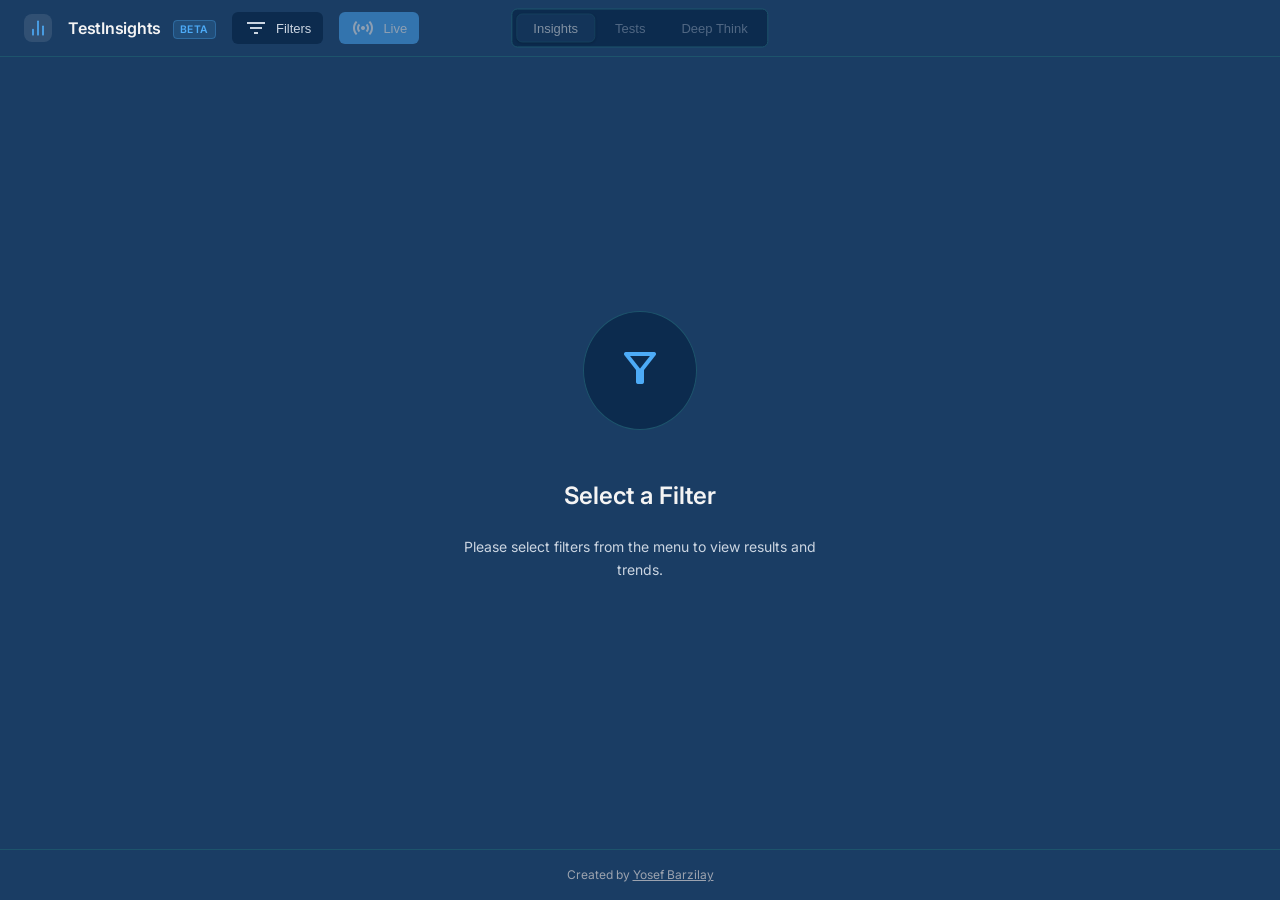
==== index.html @ d6a89c0b "ux improv" ====
<!DOCTYPE html>
<html lang="en">

<head>
    <meta charset="UTF-8">
    <meta name="viewport" content="width=device-width, initial-scale=1.0">
    <title>TestsInsight</title>
    <link href="https://fonts.googleapis.com/css2?family=Material+Symbols+Outlined:wght,FILL@100..700,0..1&display=swap"
        rel="stylesheet" />
    <link rel="preconnect" href="https://fonts.googleapis.com">
    <link rel="preconnect" href="https://fonts.gstatic.com" crossorigin>
    <link
        href="https://fonts.googleapis.com/css2?family=Inter:wght@400;500;600&family=JetBrains+Mono:wght@400;500&display=swap"
        rel="stylesheet">
    <link href="src/client/css/styles.css" rel="stylesheet" />
</head>

<body>
    <!-- Created by Yosef Barzilay -->
    <header class="app-header">
        <div class="header-left">
            <div class="logo-box">
                <svg xmlns="http://www.w3.org/2000/svg" width="20" height="20" viewBox="0 0 24 24" fill="none"
                    stroke="currentColor" stroke-width="2" stroke-linecap="round" stroke-linejoin="round">
                    <line x1="18" y1="20" x2="18" y2="10"></line>
                    <line x1="12" y1="20" x2="12" y2="4"></line>
                    <line x1="6" y1="20" x2="6" y2="14"></line>
                </svg>
            </div>
            <h2 class="header-title">TestInsights <span class="beta-badge">BETA</span></h2>
            <div class="custom-dropdown" style="position: relative;">
                <button id="mainFilterBtn" class="btn btn-secondary" onclick="toggleMainFilterMenu(event)">
                    <span class="material-symbols-outlined">filter_list</span>
                    Filters
                </button>
                <div id="mainFilterMenu" class="dropdown-menu"
                    style="display: none; position: absolute; top: 100%; left: 0; right: auto; padding: 1rem; min-width: 280px; flex-direction: column; gap: 1rem; z-index: 101;">
                    <div style="border-bottom: 1px solid var(--border-color); padding-bottom: 1rem;">
                        <label class="form-label" style="margin-bottom: 0.5rem;">Saved Filters</label>
                        <div class="dropdown-item" style="display: flex; justify-content: space-between; align-items: center; padding: 0.25rem 0.5rem; border-radius: 4px;">
                            <span>My Daily Check</span>
                            <button class="btn-icon" style="padding: 0; width: 24px; height: 24px; background: transparent;" onclick="toggleSavedFilterSettings(event)">
                                <span class="material-symbols-outlined" style="font-size: 18px;">more_vert</span>
                            </button>
                        </div>
                        <div class="dropdown-item" style="display: flex; justify-content: space-between; align-items: center; padding: 0.25rem 0.5rem; border-radius: 4px;">
                            <span>Critical Failures</span>
                            <button class="btn-icon" style="padding: 0; width: 24px; height: 24px; background: transparent;" onclick="toggleSavedFilterSettings(event)">
                                <span class="material-symbols-outlined" style="font-size: 18px;">more_vert</span>
                            </button>
                        </div>
                        <div class="dropdown-item" style="display: flex; justify-content: space-between; align-items: center; padding: 0.25rem 0.5rem; border-radius: 4px;">
                            <span>Performance Watch</span>
                            <button class="btn-icon" style="padding: 0; width: 24px; height: 24px; background: transparent;" onclick="toggleSavedFilterSettings(event)">
                                <span class="material-symbols-outlined" style="font-size: 18px;">more_vert</span>
                            </button>
                        </div>
                        <button class="btn btn-primary" disabled style="width: 100%; justify-content: center; opacity: 0.5; cursor: not-allowed; margin-top: 0.5rem; height: 28px;">
                            <span class="material-symbols-outlined" style="font-size: 16px;">save</span>
                            Save Current
                        </button>
                    </div>
                    <div>
                        <div style="position: relative;">
                            <input type="text" id="globalRunId" class="form-input" list="globalRunIdOptions" onchange="applyGlobalRunFilters()" placeholder="Run ID" style="padding-right: 30px;">
                            <datalist id="globalRunIdOptions"></datalist>
                            <span id="clearRunIdBtn" class="material-symbols-outlined hidden" onclick="clearFilter('globalRunId')" style="position: absolute; right: 8px; top: 50%; transform: translateY(-50%); font-size: 16px; cursor: pointer; color: var(--text-muted);">close</span>
                        </div>
                    </div>
                    <div>
                        <div style="position: relative;">
                            <select id="globalRunType" class="form-input" onchange="applyGlobalRunFilters()" style="padding-right: 30px;"></select>
                            <span id="clearRunTypeBtn" class="material-symbols-outlined hidden" onclick="clearFilter('globalRunType')" style="position: absolute; right: 25px; top: 50%; transform: translateY(-50%); font-size: 16px; cursor: pointer; color: var(--text-muted);">close</span>
                        </div>
                    </div>
                    <div>
                        <div style="position: relative;">
                            <select id="globalVersion" class="form-input" onchange="applyGlobalRunFilters()" style="padding-right: 30px;"></select>
                            <span id="clearVersionBtn" class="material-symbols-outlined hidden" onclick="clearFilter('globalVersion')" style="position: absolute; right: 25px; top: 50%; transform: translateY(-50%); font-size: 16px; cursor: pointer; color: var(--text-muted);">close</span>
                        </div>
                    </div>
                    <div>
                        <div class="custom-dropdown" style="position: relative; width: 100%;">
                            <div style="position: relative;">
                                <button id="dateFilterBtn" class="form-input date-filter-btn" onclick="toggleDateDropdown(event)" style="width: 100%; padding-right: 30px;">
                                    <span id="dateFilterText" style="white-space: nowrap; overflow: hidden; text-overflow: ellipsis;">Date Range</span>
                                    <span class="material-symbols-outlined" style="font-size: 1.2rem; color: var(--text-muted);">calendar_month</span>
                                </button>
                                <span id="clearDateBtn" class="material-symbols-outlined hidden" onclick="clearDateRange(event)" style="position: absolute; right: 30px; top: 50%; transform: translateY(-50%); font-size: 16px; cursor: pointer; color: var(--text-muted); z-index: 10;">close</span>
                            </div>
                            <div id="dateFilterMenu" class="dropdown-menu"
                                style="display: none; position: absolute; top: 100%; left: 0; width: 100%; padding: 1rem; margin-top: 0.5rem; z-index: 102;">
                                <div style="margin-bottom: 1rem;">
                                    <label
                                        style="display: block; font-size: 0.75rem; font-weight: 600; color: var(--text-muted); margin-bottom: 0.5rem;">QUICK
                                        FILTER</label>
                                    <div style="display: flex; align-items: center; gap: 0.5rem;">
                                        <span style="font-size: 0.875rem;">Last</span>
                                        <input type="number" id="filterLastDays" class="form-input"
                                            style="width: 80px; padding: 0.25rem 0.5rem;" min="1" placeholder="#"
                                            oninput="handleLastDaysInput()">
                                        <span style="font-size: 0.875rem;">Days</span>
                                    </div>
                                </div>
                                <div style="border-top: 1px solid var(--border-color); margin: 0.5rem 0; padding-top: 0.5rem;">
                                    <div
                                        style="display: flex; justify-content: space-between; align-items: center; margin-bottom: 0.5rem;">
                                        <label style="font-size: 0.75rem; font-weight: 600; color: var(--text-muted);">SPECIFIC
                                            DATES</label>
                                        <button class="btn-icon" style="padding: 2px; height: 20px; width: 20px;"
                                            onclick="clearDateSelection()" title="Clear Selection">
                                            <label style="font-size: 0.75rem; font-weight: 600; color: var(--text-muted);">DATE
                                                RANGE</label>
                                            <button class="btn-icon" style="padding: 2px; height: 20px; width: 20px;"
                                                onclick="clearDateRange()" title="Clear Range">
                                                <span class="material-symbols-outlined" style="font-size: 14px;">close</span>
                                            </button>
                                    </div>
                                    <div id="calendarWidget" class="calendar-widget"></div>
                                    <div style="display: flex; flex-direction: column; gap: 0.5rem;">
                                        <div style="display: flex; align-items: center; gap: 0.5rem;">
                                            <span style="font-size: 0.875rem; width: 40px;">From:</span>
                                            <input type="date" id="filterDateFrom" class="form-input"
                                                onchange="handleDateRangeChange()">
                                        </div>
                                        <div style="display: flex; align-items: center; gap: 0.5rem;">
                                            <span style="font-size: 0.875rem; width: 40px;">To:</span>
                                            <input type="date" id="filterDateTo" class="form-input"
                                                onchange="handleDateRangeChange()">
                                        </div>
                                    </div>
                                </div>
                                <div style="border-top: 1px solid var(--border-color); margin: 0.5rem 0; padding-top: 0.5rem;">
                                    <label
                                        style="font-size: 0.75rem; font-weight: 600; color: var(--text-muted); margin-bottom: 0.5rem; display: block;">AVAILABLE
                                        DATES</label>
                                    <div id="availableDatesList" style="max-height: 150px; overflow-y: auto;"></div>
                                </div>
                            </div>
                        </div>
                    </div>
                </div>
            </div>
            <button class="btn btn-primary" disabled style="opacity: 0.5; cursor: not-allowed;">
                <span class="material-symbols-outlined">sensors</span>
                Live
            </button>
        </div>
        <div class="header-center">
            <nav class="nav-tabs-container">
                <button id="tab-insights" class="tab-btn active disabled"
                    onclick="switchTab('insights')">Insights</button>
                <button id="tab-tests" class="tab-btn disabled" onclick="switchTab('tests')">Tests</button>
                <button id="tab-deepThink" class="tab-btn disabled" onclick="switchTab('deepThink')">Deep
                    Think</button>
            </nav>
        </div>
        <div class="header-right">
        </div>
    </header>

    <div class="main-content">

        <div id="dashboard" class="dashboard hidden">
            <div class="content-section">
                <div id="emptyState" style="display: flex; flex-direction: column; align-items: center; justify-content: center; padding: 4rem; text-align: center; flex: 1;">
                    <div style="background: var(--bg-body); padding: 2rem; border-radius: 50%; margin-bottom: 1.5rem; border: 1px solid var(--border-color);">
                        <span class="material-symbols-outlined" style="font-size: 48px; color: var(--primary);">filter_alt</span>
                    </div>
                    <h3 style="font-size: 1.5rem; font-weight: 600; color: var(--text-main); margin-bottom: 0.5rem;">Select a Filter</h3>
                    <p style="color: var(--text-secondary); max-width: 400px; line-height: 1.6;">
                        Please select filters from the menu to view results and trends.
                    </p>
                </div>
                <div id="tabContentContainer" class="hidden">
                    <div class="toolbar">
                        <div id="commonFilterDisplay" style="font-size: 12px; color: var(--text-main);"></div>
                        <div class="actions-container">
                            <button id="btnInsightsSettings" class="btn-icon hidden" onclick="openSettingsModal()" title="Configuration">
                                <span class="material-symbols-outlined">settings</span>
                            </button>
                            <button id="btnClearFilters" class="btn-icon hidden" onclick="clearAllFilters()" title="Clear Filters">
                                <span class="material-symbols-outlined">filter_alt_off</span>
                            </button>
                            <button id="btnAdvancedFilter" class="btn-icon hidden" onclick="openAdvancedFilter()" title="Filter">
                                <span class="material-symbols-outlined">filter_alt</span>
                            </button>
                            <div id="testsSeparator" class="separator hidden"></div>
                            <button id="btnExportCsv" class="btn-icon hidden" title="Export CSV">
                                <span class="material-symbols-outlined">download</span>
                            </button>
                        </div>
                    </div>
                        <div id="content-insights">
                            <div class="insights-content-wrapper">
                                <div id="insightsContent" class="insights-grid"></div>
                            </div>
                        </div>
                        <div id="details" class="table-container hidden">
                            <div class="table-scroll-wrapper">
                                <table>
                                    <thead>
                                        <tr>
                                            <th>Test Name</th>
                                        </tr>
                                    </thead>
                                    <tbody id="testTableBody"></tbody>
                                </table>
                            </div>
                            <div class="pagination-container">
                                <div class="pagination-info">
                                    Showing <span id="pageStart">0</span> to <span id="pageEnd">0</span> of <span
                                        id="totalItems">0</span> results
                                </div>
                                <div class="pagination-controls">
                                    <button id="btnPrev" class="btn-page" disabled>Previous</button>
                                    <button id="btnNext" class="btn-page" disabled>Next</button>
                                </div>
                            </div>
                        </div>
                        <div id="content-deepThink" class="hidden">
                            <div class="deep-think-scroll">
                                <div id="deepThinkIntro" style="margin-bottom: 1.5rem;">
                                    <span class="material-symbols-outlined"
                                        style="font-size: 48px; color: var(--status-skip);">psychology</span>
                                    <h3 style="margin: 0.5rem 0; color: #111827;">Deep Analysis & Recommendations</h3>
                                    <p style="color: #6b7280; max-width: 600px; margin: 0 auto;">
                                        Analyze patterns in your test execution history to identify root causes of
                                        instability and get actionable recommendations.
                                    </p>
                                </div>
                                <div id="deepThinkResults"
                                    style="text-align: left; display: none; margin-bottom: 2rem; color: var(--text-main);">
                                </div>

                                <div style="display: flex; justify-content: center; gap: 1rem;">
                                    <button id="btnGenerateAnalysis" class="btn btn-primary"
                                        onclick="generateDeepAnalysis()" style="width: fit-content;">
                                        <span class="material-symbols-outlined">auto_awesome</span>
                                        Generate Analysis
                                    </button>
                                    <button id="btnExportDeepThink" class="btn btn-secondary hidden"
                                        onclick="exportDeepThinkToCsv()">
                                        <span class="material-symbols-outlined">download</span>
                                        Export Recommendations
                                    </button>
                                </div>
                            </div>
                        </div>
                    </div>
            </div>
            <!-- Trend Modal -->
            <div id="trendModal" class="modal-overlay hidden">
                <div class="modal-content"
                    style="max-width: 1200px; height: 80vh; display: flex; flex-direction: column;">
                    <div class="modal-header">
                        <h2>Execution Trends</h2>
                        <button class="close-btn" onclick="closeTrendModal()">&times;</button>
                    </div>
                    <div id="trendChartLarge"
                        style="flex: 1; width: 100%; display: flex; align-items: flex-end; padding: 20px 0; gap: 2px;">
                    </div>
                </div>
            </div>

            <!-- Detailed View Modal -->
            <div id="detailModal" class="modal-overlay hidden">
                <div class="modal-content">
                    <div class="modal-header">
                        <h2 id="modalTitle">Test Details</h2>
                        <button class="close-btn" onclick="closeModal()">&times;</button>
                    </div>

                    <!-- Visualization -->
                    <div style="margin-bottom: 2rem;">
                        <h4>Status Trend (Pass vs Fail)</h4>
                        <div id="chartContainer"
                            style="width: 100%; height: 150px; border: 1px solid var(--border-color); border-radius: 0.5rem; background: var(--bg-body); position: relative;">
                            <!-- SVG Chart will be injected here -->
                        </div>
                    </div>

                    <!-- Detailed Table -->
                    <h3>Execution Log</h3>
                    <table>
                        <thead>
                            <tr>
                                <th>Run ID</th>
                                <th>Date</th>
                                <th>Time (Start - End)</th>
                                <th>Duration</th>
                                <th>Status</th>
                            </tr>
                        </thead>
                        <tbody id="modalTableBody"></tbody>
                    </table>
                </div>
            </div>

            <!-- Insights Configuration Modal -->
            <div id="settingsModal" class="modal-overlay hidden">
                <div class="modal-content" style="max-width: 600px;">
                    <div class="modal-header">
                        <h2>Insights Configuration</h2>
                        <button class="close-btn" onclick="closeSettingsModal()">&times;</button>
                    </div>
                    <div class="filter-form">
                        <div style="margin-bottom: 1.5rem;">
                            <h3
                                style="font-size: 1rem; font-weight: 600; margin-bottom: 0.5rem; color: var(--text-main);">
                                Thresholds & Rules</h3>
                            <p style="font-size: 0.85rem; color: var(--text-muted); margin-bottom: 1rem;">
                                Define the criteria used to categorize test results in the Insights dashboard.
                            </p>

                            <div class="form-group">
                                <label class="form-label">Continuous Failing Criteria</label>
                                <div style="display: flex; align-items: center; gap: 0.5rem;">
                                    <span style="font-size: 0.9rem;">Tests failing for at least</span>
                                    <input type="number" id="settingContinuousFailVal" class="form-input"
                                        style="width: 70px;" value="7" min="1">
                                    <select id="settingContinuousFailUnit" class="form-input" style="width: auto;">
                                        <option value="weeks">Weeks</option>
                                        <option value="days">Days</option>
                                        <option value="runs">Runs</option>
                                    </select>
                                </div>
                                <p style="font-size: 0.75rem; color: var(--text-muted); margin-top: 0.25rem;">
                                    Tests that fail consecutively for this duration are marked as "Continuous Failing".
                                </p>
                            </div>
                            <div class="form-group" style="margin-top: 1rem;">
                                <label class="form-label">First Time Failure Criteria</label>
                                <div style="display: flex; align-items: center; gap: 0.5rem;">
                                    <span style="font-size: 0.9rem;">Failures started within last</span>
                                    <input type="number" id="settingNewFailureVal" class="form-input"
                                        style="width: 70px;" value="7" min="1">
                                    <span style="font-size: 0.9rem;">Days</span>
                                </div>
                                <p style="font-size: 0.75rem; color: var(--text-muted); margin-top: 0.25rem;">
                                    Window to consider a failure as "new" (First Time Failure).
                                </p>
                            </div>
                            <div class="form-group" style="margin-top: 1rem;">
                                <label class="form-label">Flaky Test Criteria</label>
                                <div style="display: flex; align-items: center; gap: 0.5rem;">
                                    <span style="font-size: 0.9rem;">Minimum status changes (flips)</span>
                                    <input type="number" id="settingFlakyThreshold" class="form-input"
                                        style="width: 70px;" value="1" min="1">
                                </div>
                            </div>
                        </div>
                    </div>
                    <div style="display: flex; justify-content: flex-end; gap: 1rem; margin-top: 1.5rem;">
                    <button class="btn btn-secondary" onclick="restoreDefaults()">Restore Defaults</button>
                        <button class="btn btn-secondary" onclick="closeSettingsModal()">Cancel</button>
                        <button class="btn btn-primary" onclick="saveInsightsSettings()">Save Configuration</button>
                    </div>
                </div>
            </div>

            <!-- Filter Dropdown -->
            <div id="filterDropdown" class="dropdown-menu"></div>

            <!-- Advanced Filter Modal -->
            <div id="advancedFilterModal" class="modal-overlay hidden">
                <div class="modal-content" style="max-width: 500px;">
                    <div class="modal-header">
                        <h2>Advanced Filters</h2>
                        <button class="close-btn" onclick="closeAdvancedFilter()">&times;</button>
                    </div>
                    <div class="filter-form">
                        <div class="form-group">
                            <label class="form-label">Test Name</label>
                            <input type="text" id="filterTestName" class="form-input" placeholder="Contains..."
                                list="testNameOptions">
                            <datalist id="testNameOptions"></datalist>
                        </div>
                        <div class="form-group">
                            <label class="form-label">Group</label>
                            <input type="text" id="filterTestGroup" class="form-input" placeholder="Contains..."
                                list="testGroupOptions">
                            <datalist id="testGroupOptions"></datalist>
                        </div>
                        <div class="form-group">
                            <label class="form-label">Run ID</label>
                            <input type="text" id="filterRunId" class="form-input" placeholder="Contains..."
                                list="runIdOptions">
                            <datalist id="runIdOptions"></datalist>
                        </div>
                        <div class="form-group">
                            <label class="form-label">Status</label>
                            <select id="filterStatus" class="form-input">
                                <option value="">All</option>
                            </select>
                        </div>
                        <div class="form-group">
                            <label class="form-label">Start Time Range</label>
                            <div class="form-row">
                                <input type="time" id="filterStartTimeMin" class="form-input">
                                <span style="align-self: center;">-</span>
                                <input type="time" id="filterStartTimeMax" class="form-input">
                            </div>
                        </div>
                        <div class="form-group">
                            <label class="form-label">Duration (seconds)</label>
                            <div class="form-row">
                                <input type="number" id="filterDurationMin" class="form-input" placeholder="Min"
                                    min="0">
                                <span style="align-self: center;">-</span>
                                <input type="number" id="filterDurationMax" class="form-input" placeholder="Max"
                                    min="0">
                            </div>
                        </div>
                    </div>
                    <div style="display: flex; justify-content: flex-end; gap: 1rem; margin-top: 1.5rem;">
                        <button class="btn btn-secondary" onclick="clearAdvancedFilters()">Clear All</button>
                        <button class="btn btn-primary" onclick="applyAdvancedFilters()">Apply Filters</button>
                    </div>
                </div>
            </div>
        </div>
    </div>

    <footer
        style="text-align: center; padding: 1rem; font-size: 0.75rem; color: #9ca3af; flex-shrink: 0; background-color: var(--bg-surface); position: relative; z-index: 10; border-top: 1px solid var(--border-color);">
        Created by <a href="mailto:yosefb11@gmail.com" style="color: inherit; text-decoration: underline;">Yosef
            Barzilay</a>
    </footer>

        <script>
            // Insights Configuration Logic
            function openSettingsModal() {
                const modal = document.getElementById('settingsModal');
                // Load settings from localStorage or use defaults
                const settings = JSON.parse(localStorage.getItem('insightsSettings')) || {
                    continuousFailVal: 7,
                    continuousFailUnit: 'weeks',
                    newFailureVal: 7,
                    flakyThreshold: 1
                };

                document.getElementById('settingContinuousFailVal').value = settings.continuousFailVal;
                document.getElementById('settingContinuousFailUnit').value = settings.continuousFailUnit;
                document.getElementById('settingNewFailureVal').value = settings.newFailureVal || 7;
                document.getElementById('settingFlakyThreshold').value = settings.flakyThreshold || 1;

                modal.classList.remove('hidden');
            }

            function restoreDefaults() {
                const defaults = {
                    continuousFailVal: 7,
                    continuousFailUnit: 'weeks',
                    newFailureVal: 7,
                    flakyThreshold: 1
                };
                document.getElementById('settingContinuousFailVal').value = defaults.continuousFailVal;
                document.getElementById('settingContinuousFailUnit').value = defaults.continuousFailUnit;
                document.getElementById('settingNewFailureVal').value = defaults.newFailureVal;
                document.getElementById('settingFlakyThreshold').value = defaults.flakyThreshold;
            }

            function closeSettingsModal() {
                document.getElementById('settingsModal').classList.add('hidden');
            }

            function saveInsightsSettings() {
                const settings = {
                    continuousFailVal: document.getElementById('settingContinuousFailVal').value,
                    continuousFailUnit: document.getElementById('settingContinuousFailUnit').value,
                    newFailureVal: document.getElementById('settingNewFailureVal').value,
                    flakyThreshold: document.getElementById('settingFlakyThreshold').value
                };
                localStorage.setItem('insightsSettings', JSON.stringify(settings));
                closeSettingsModal();
                // Reloading the page to ensure the application picks up the new settings
                window.location.reload();
            }

            // Apply settings to UI text on load
            document.addEventListener('DOMContentLoaded', () => {
                const settings = JSON.parse(localStorage.getItem('insightsSettings')) || { newFailureVal: 7 };
                const displayNewFailureDays = document.getElementById('displayNewFailureDays');
                if (displayNewFailureDays) {
                    displayNewFailureDays.textContent = settings.newFailureVal || 7;
                }
            });
        </script>
        <script src="src/client/js/ui/MetricCard.js"></script>
        <script src="src/client/js/ui/SplitMetricCard.js"></script>
        <script src="src/client/js/ui/PropertyListCard.js"></script>
        <script src="src/client/js/ui/DistributionCard.js"></script>
        <script src="src/client/js/ui/ChartCard.js"></script>
        <script src="src/client/js/ui/TableWidgetCard.js"></script>
        <script src="src/client/js/app.js"></script>
</body>

</html>
---- src/client/css/styles.css ----
:root {
    /* Fonts */
    --font-sans: 'Inter', -apple-system, BlinkMacSystemFont, "Segoe UI", Roboto, "Helvetica Neue", Arial, sans-serif;
    --font-mono: 'JetBrains Mono', 'Fira Code', monospace;

    /* Palette */
    --primary: #4dabf7;
    --primary-hover: #339af0;
    --bg-body: #0C2B4E;
    --bg-surface: #1A3D64;
    --text-main: #F4F4F4;
    --text-secondary: #cbd5e1;
    --text-muted: #94a3b8;
    --border-color: #1D546C;

    /* Status Colors */
    --status-pass: #12ae00;
    --status-fail: #d20303;
    --status-skip: #c4c4c4;
    --status-warning: #cbb100;
    --status-info: #94a3b8;

    --radius: 0.375rem;
    --shadow-sm: 0 1px 2px 0 rgba(0, 0, 0, 0.3);
}

body {
    font-family: var(--font-sans);
    background-color: var(--bg-surface);
    color: var(--text-secondary);
    font-size: 14px;
    line-height: 1.5;
    margin: 0;
    padding: 0;
    height: 100vh;
    display: flex;
    flex-direction: column;
    overflow: hidden;
}

* {
    box-sizing: border-box;
}

.material-symbols-outlined {
    font-variation-settings: 'FILL' 0, 'wght' 400, 'GRAD' 0, 'opsz' 24;
}

/* Tab Styles */
.tab-btn {
    padding: 0.375rem 1rem;
    background: none;
    border: none;
    border-radius: var(--radius);
    font-size: 13px;
    font-weight: 500;
    color: var(--text-muted);
    cursor: pointer;
    transition: all 0.2s;
}

.tab-btn:hover:not(.disabled) {
    color: var(--text-main);
    background-color: rgba(255, 255, 255, 0.05);
}

.tab-btn.active {
    color: var(--text-main);
    background-color: var(--bg-surface);
    box-shadow: var(--shadow-sm);
    border: 1px solid var(--border-color);
}

.tab-btn.disabled {
    opacity: 0.5;
    cursor: not-allowed;
    pointer-events: none;
}

@keyframes spin {
    100% {
        transform: rotate(360deg);
    }
}

.spin {
    animation: spin 1s linear infinite;
}

.recommendation-card {
    background: var(--bg-surface);
    border: 1px solid var(--border-color);
    border-radius: var(--radius);
    padding: 1.5rem;
    margin-bottom: 1rem;
    box-shadow: var(--shadow-sm);
    transition: all 0.2s ease;
    display: flex;
    flex-direction: column;
}

.recommendation-card:hover {
    transform: translateY(-2px);
    box-shadow: 0 10px 15px -3px rgba(0, 0, 0, 0.1);
}

.recommendation-card.dismissed {
    opacity: 0.5;
    filter: grayscale(100%);
    background-color: #f9fafb;
}

.recommendation-header {
    display: flex;
    align-items: center;
    gap: 1rem;
    margin-bottom: 0.75rem;
}

.recommendation-icon-box {
    width: 3rem;
    height: 3rem;
    border-radius: 0.75rem;
    display: flex;
    align-items: center;
    justify-content: center;
    flex-shrink: 0;
}

.rec-icon-red {
    background-color: #fee2e2;
    color: var(--status-fail);
}

.rec-icon-yellow {
    background-color: #fef9c3;
    color: var(--status-warning);
}

.rec-icon-green {
    background-color: #dcfce7;
    color: var(--status-pass);
}

.recommendation-title {
    font-weight: 700;
    color: var(--text-main);
    font-size: 1.1rem;
}

.recommendation-action {
    margin-top: 1rem;
    padding-top: 1rem;
    border-top: 1px solid #f3f4f6;
    display: flex;
    gap: 0.75rem;
    align-items: flex-start;
}

/* Header Styles */
.app-header {
    display: flex;
    align-items: center;
    justify-content: space-between;
    border-bottom: 1px solid var(--border-color);
    padding: 0.75rem 1.5rem;
    background-color: var(--bg-surface);
    position: sticky;
    top: 0;
    z-index: 50;
    box-shadow: none;
    flex-shrink: 0;
}

.header-center {
    position: absolute;
    left: 50%;
    top: 50%;
    transform: translate(-50%, -50%);
    display: flex;
    align-items: center;
    justify-content: center;
}

.header-right {
    display: flex;
    align-items: center;
    gap: 0.5rem;
}

.header-left {
    display: flex;
    align-items: center;
    gap: 1rem;
}

.logo-box {
    width: 1.75rem;
    height: 1.75rem;
    display: flex;
    align-items: center;
    justify-content: center;
    border-radius: 0.5rem;
    background-color: rgba(255, 255, 255, 0.1);
    color: var(--primary);
}

.header-title {
    font-size: 16px;
    font-weight: 600;
    color: var(--text-main);
    margin: 0;
    letter-spacing: -0.015em;
}

.beta-badge {
    font-size: 0.65rem;
    background-color: rgba(77, 171, 247, 0.15);
    color: var(--primary);
    padding: 2px 6px;
    border-radius: 4px;
    margin-left: 8px;
    vertical-align: middle;
    font-weight: 600;
    letter-spacing: 0.05em;
    border: 1px solid rgba(77, 171, 247, 0.3);
}

.import-btn {
    display: flex;
    align-items: center;
    gap: 0.5rem;
    font-size: 0.8125rem;
    font-weight: 500;
    color: white;
    background-color: var(--primary);
    padding: 0.375rem 0.75rem;
    border-radius: 0.5rem;
    border: none;
    cursor: pointer;
    transition: background-color 0.2s;
    box-shadow: 0 1px 2px 0 rgba(0, 0, 0, 0.05);
}

.import-btn:hover {
    background-color: var(--primary-hover);
}

.main-content {
    padding: 0;
    max-width: 100%;
    margin: 0 auto;
    flex: 1;
    min-height: 0;
    width: 100%;
    display: flex;
    flex-direction: column;
    overflow-y: auto;
}

.dashboard {
    display: flex;
    flex-direction: column;
    flex: 1;
    min-height: 0;
    overflow: visible;
    width: 100%;
}

/* Tab Content Container - CRITICAL FOR SCROLLING */
#tabContentContainer {
    display: flex;
    flex-direction: column;
}

/* All tab content panels - CRITICAL FOR SCROLLING */
#content-insights,
#content-deepThink,
#details {
    display: flex;
    flex-direction: column;
}

/* Specific styling for insights and deep think */
#content-insights {
    padding: 0;
}

.insights-content-wrapper {
    padding: 1rem;
}

#content-deepThink {
    padding: 0;
}

/* Details needs no padding and overflow hidden for table scrolling */
#details {
    padding: 0;
}

.insights-grid {
    display: grid;
    grid-template-columns: 1fr;
    gap: 1rem;
}

.card {
    background: var(--bg-surface);
    padding: 1.25rem;
    border-radius: var(--radius);
    border: 1px solid var(--border-color);
    box-shadow: var(--shadow-sm);
}

.insights-grid .card {
    box-shadow: var(--shadow-sm);
    border: 1px solid var(--border-color);
}

@media (min-width: 768px) {
    .insights-grid {
        grid-template-columns: repeat(2, 1fr);
    }

    .col-span-2 {
        grid-column: span 2;
    }
}

@media (min-width: 1200px) {
    .insights-grid {
        grid-template-columns: repeat(4, 1fr);
    }

    .span-full {
        grid-column: 1 / -1;
    }
}

.card-title {
    font-size: 0.75rem;
    font-weight: 600;
    text-transform: uppercase;
    letter-spacing: 0.05em;
    color: var(--text-muted);
    margin-bottom: 0.75rem;
}

.metric-card {
    padding: 1.25rem;
    display: flex;
    flex-direction: column;
    justify-content: center;
}

.metric-card .card-title {
    margin-bottom: 0.25rem;
}

.metric-card .card-value {
    font-size: 2rem;
    line-height: 1;
    margin-bottom: 0.25rem;
}

.card-value {
    font-size: 1.75rem;
    font-weight: 600;
    color: var(--text-main);
}

.card-subtext {
    font-size: 12px;
    color: var(--text-secondary);
    margin-top: 0.25rem;
}

.hidden {
    display: none !important;
}

/* Table Container - CRITICAL FOR SCROLLING */
.table-container {
    background: var(--bg-surface);
    padding: 0;
    border-radius: 0;
    box-shadow: none;
    border: none;
    margin-top: 0;
    display: flex;
    flex-direction: column;
}

/* Table Scroll Wrapper - WHERE SCROLLING HAPPENS */
.table-scroll-wrapper {
    overflow-x: auto;
}

table {
    width: 100%;
    border-collapse: collapse;
    font-size: 13px;
    line-height: 1.4;
}

th,
td {
    padding: 12px 16px;
    text-align: left;
    border-bottom: 1px solid var(--border-color);
}

th:first-child,
td:first-child {
    padding-left: 24px;
}

th:last-child,
td:last-child {
    padding-right: 24px;
}

th {
    background-color: var(--bg-body);
    font-weight: 500;
    color: var(--text-secondary);
    font-size: 13px;
    position: sticky;
    top: 0;
    z-index: 10;
}

td {
    color: var(--text-main);
}

.status-pill {
    display: inline-block;
    width: 0.75rem;
    height: 0.75rem;
    border-radius: 50%;
    margin-right: 0.25rem;
    vertical-align: middle;
}

.pill-passed {
    background-color: var(--status-pass);
}

.pill-failed {
    background-color: var(--status-fail);
}

.pill-skipped {
    background-color: var(--status-skip);
}

.pill-other {
    background-color: var(--status-info);
}

.rate-value {
    font-size: 1.25rem;
    font-weight: 700;
}

.text-green {
    color: var(--status-pass);
}

.text-yellow {
    color: var(--status-warning);
}

.text-red {
    color: var(--status-fail);
}

/* Toolbar Styles */
.toolbar {
    padding: 0.5rem 1rem;
    border-bottom: 1px solid var(--border-color);
    display: flex;
    flex-direction: column;
    gap: 1rem;
    justify-content: space-between;
    align-items: center;
    flex-shrink: 0;
    min-height: 50px;
}

@media (min-width: 640px) {
    .toolbar {
        flex-direction: row;
    }
}

.actions-container {
    display: flex;
    gap: 0.5rem;
    align-items: center;
    overflow-x: auto;
    width: 100%;
    padding-bottom: 4px;
    min-height: 32px;
}

@media (min-width: 640px) {
    .actions-container {
        width: auto;
        padding-bottom: 0;
    }
}

.btn {
    display: flex;
    align-items: center;
    justify-content: center;
    gap: 0.5rem;
    height: 32px;
    padding: 0 0.75rem;
    border-radius: var(--radius);
    font-size: 13px;
    font-weight: 500;
    border: none;
    cursor: pointer;
    white-space: nowrap;
    transition: background-color 0.2s;
}

.btn-primary {
    background-color: var(--primary);
    color: white;
    box-shadow: none;
}

.btn-primary:hover {
    background-color: var(--primary-hover);
}

.btn-secondary {
    background-color: var(--bg-body);
    color: var(--text-secondary);
}

.btn-secondary:hover {
    background-color: var(--border-color);
}

.btn-secondary.active {
    background-color: var(--border-color);
    color: var(--text-main);
    box-shadow: inset 0 2px 4px 0 rgba(0, 0, 0, 0.05);
}

/* Dropdown & Pagination */
.dropdown-menu {
    position: absolute;
    background: var(--bg-surface);
    border: 1px solid var(--border-color);
    box-shadow: 0 4px 6px -1px rgba(0, 0, 0, 0.1);
    border-radius: var(--radius);
    z-index: 100;
    min-width: 140px;
    display: none;
}

.dropdown-item {
    padding: 0.5rem 1rem;
    cursor: pointer;
    font-size: 13px;
    color: var(--text-main);
    display: block;
}

.dropdown-item:hover {
    background-color: var(--bg-body);
}

.th-interactive {
    cursor: pointer;
}

.th-interactive:hover {
    background-color: var(--bg-body);
}

.filter-icon {
    font-size: 16px;
    vertical-align: middle;
    margin-left: 4px;
    color: #9ca3af;
}

.pagination-container {
    border-top: 1px solid var(--border-color);
    padding: 1rem 1.5rem;
    display: flex;
    align-items: center;
    justify-content: space-between;
    background-color: var(--bg-surface);
    flex-shrink: 0;
}

.pagination-info {
    font-size: 12px;
    color: var(--text-muted);
}

.pagination-info span {
    font-weight: 500;
    color: var(--text-main);
}

.pagination-controls {
    display: flex;
    gap: 0.5rem;
}

.btn-page {
    padding: 0.25rem 0.75rem;
    border: 1px solid var(--border-color);
    border-radius: 0.25rem;
    font-size: 12px;
    font-weight: 500;
    color: var(--text-secondary);
    background: var(--bg-surface);
    cursor: pointer;
}

.btn-page:hover:not(:disabled) {
    color: var(--text-main);
    background-color: var(--bg-body);
}

.btn-page:disabled {
    opacity: 0.5;
    cursor: not-allowed;
}

.clickable-count {
    cursor: pointer;
    color: var(--primary);
    text-decoration: underline;
}

.clickable-count.filter-active {
    background-color: rgba(62, 99, 221, 0.1);
    padding: 0.1rem 0.3rem;
    border-radius: 0.25rem;
}

.clickable-legend {
    cursor: pointer;
    transition: background-color 0.2s;
    padding: 2px 6px;
    margin: -2px -6px;
    border-radius: 0.375rem;
}

.clickable-legend:hover {
    background-color: var(--bg-body);
}

.clickable-legend.filter-active {
    background-color: rgba(62, 99, 221, 0.1);
}

/* Trend Chart Styles */
.chart-bar {
    flex: 1;
    display: flex;
    flex-direction: column-reverse;
    height: 100%;
    min-width: 4px;
    margin: 0 1px;
    background-color: var(--bg-body);
    position: relative;
    cursor: pointer;
    border-radius: 2px;
    overflow: hidden;
}

.chart-bar:hover {
    filter: brightness(0.95);
    z-index: 10;
}

.chart-bar-segment {
    width: 100%;
    transition: height 0.3s ease;
}

.chart-bar.active {
    outline: 2px solid var(--primary);
    outline-offset: 1px;
    filter: brightness(1);
}

/* Table Styles */
.status-icon-box {
    width: 2rem;
    height: 2rem;
    border-radius: 50%;
    display: flex;
    align-items: center;
    justify-content: center;
    margin: 0 auto;
}

.bg-success-subtle {
    background-color: rgba(46, 125, 50, 0.1);
    color: var(--status-pass);
}

.bg-warning-subtle {
    background-color: rgba(217, 119, 6, 0.1);
    color: var(--status-warning);
}

.bg-danger-subtle {
    background-color: rgba(198, 40, 40, 0.1);
    color: var(--status-fail);
}

.stability-container {
    display: flex;
    align-items: center;
    gap: 0.75rem;
}

.stability-track {
    flex: 1;
    height: 0.5rem;
    background-color: var(--bg-body);
    border-radius: 9999px;
    overflow: hidden;
    min-width: 80px;
}

.stability-bar {
    height: 100%;
    border-radius: 9999px;
}

.grade-badge {
    font-weight: 700;
    font-size: 1rem;
}

.text-center {
    text-align: center;
}

.text-right {
    text-align: right;
    font-feature-settings: "tnum";
}

.stats-grid {
    display: grid;
    grid-template-columns: 1fr 1fr;
    gap: 1rem;
    margin-top: 0.5rem;
}

.stat-item {
    display: flex;
    align-items: center;
}

.stat-icon {
    width: 2.25rem;
    height: 2.25rem;
    background-color: rgba(62, 99, 221, 0.1);
    color: var(--primary);
    border-radius: 50%;
    display: flex;
    align-items: center;
    justify-content: center;
    margin-right: 1rem;
    flex-shrink: 0;
}

.stat-content {
    display: flex;
    flex-direction: column;
}

.stat-value-small {
    font-size: 1.125rem;
    font-weight: 600;
    color: var(--text-main);
    line-height: 1.2;
}

.stat-label {
    font-size: 12px;
    color: var(--text-muted);
    text-transform: none;
    font-weight: 600;
}

/* Progress Bar Card Styles */
.status-legend {
    display: flex;
    justify-content: space-between;
    margin-bottom: 0.75rem;
    font-size: 13px;
    color: var(--text-secondary);
}

.legend-item {
    display: flex;
    align-items: center;
}

.legend-dot {
    width: 0.6rem;
    height: 0.6rem;
    border-radius: 50%;
    margin-right: 0.35rem;
}

.progress-track {
    width: 100%;
    height: 0.75rem;
    background-color: var(--bg-body);
    border-radius: 9999px;
    overflow: hidden;
    display: flex;
}

.progress-fill {
    height: 100%;
    transition: width 0.5s ease-in-out;
}

.bg-green {
    background-color: var(--status-pass);
}

.bg-red {
    background-color: var(--status-fail);
}

.bg-grey {
    background-color: var(--status-skip);
}

.text-warning {
    color: var(--status-warning);
}

.text-danger {
    color: #EA4C4C;
}

.separator {
    width: 1px;
    height: 2rem;
    background-color: var(--border-color);
    margin: 0 0.25rem;
}

.btn-icon {
    display: flex;
    align-items: center;
    justify-content: center;
    padding: 0;
    width: 32px;
    height: 32px;
    border-radius: var(--radius);
    background-color: var(--bg-body);
    color: var(--text-secondary);
    border: none;
    cursor: pointer;
}

.btn-icon:hover {
    background-color: var(--border-color);
}

.btn-icon:disabled {
    opacity: 0.5;
    cursor: not-allowed;
}

/* Modal Styles */
.modal-overlay {
    position: fixed;
    top: 0;
    left: 0;
    width: 100%;
    height: 100%;
    background: rgba(0, 0, 0, 0.5);
    display: flex;
    justify-content: center;
    align-items: center;
    z-index: 1000;
}

.modal-content {
    background: var(--bg-surface);
    padding: 2rem;
    border-radius: var(--radius);
    width: 90%;
    max-width: 900px;
    max-height: 90vh;
    overflow-y: auto;
    box-shadow: 0 4px 6px rgba(0, 0, 0, 0.1);
}

.modal-header {
    display: flex;
    justify-content: space-between;
    align-items: center;
    margin-bottom: 1.5rem;
}

.close-btn {
    background: none;
    border: none;
    font-size: 1.5rem;
    cursor: pointer;
    color: var(--text-muted);
}

.test-name-link {
    color: var(--primary);
    cursor: pointer;
    text-decoration: underline;
}

.test-name-link:hover {
    color: var(--primary-hover);
}

.btn-icon-header {
    display: flex;
    align-items: center;
    justify-content: center;
    padding: 0.375rem;
    color: var(--text-muted);
    text-decoration: none;
    border-radius: var(--radius);
    transition: background-color 0.2s;
}

.btn-icon-header:hover {
    background-color: var(--bg-body);
    color: var(--text-main);
}

.deep-think-scroll {
    padding: 1rem;
    text-align: center;
    max-height: 600px;
    overflow-y: auto;
}

/* Form Styles */
.form-group {
    margin-bottom: 1rem;
}

.form-label {
    display: block;
    font-size: 13px;
    font-weight: 600;
    color: var(--text-secondary);
    margin-bottom: 0.5rem;
}

.form-input {
    width: 100%;
    padding: 0.5rem;
    border: 1px solid var(--border-color);
    border-radius: 0.375rem;
    font-size: 13px;
}

.form-row {
    display: flex;
    gap: 0.5rem;
}

/* Calendar Styles */
.calendar-widget {
    padding: 0.5rem 0;
}

.calendar-header {
    display: flex;
    justify-content: space-between;
    align-items: center;
    margin-bottom: 0.5rem;
    padding: 0 0.5rem;
}

.calendar-nav-btn {
    background: none;
    border: none;
    cursor: pointer;
    padding: 0.25rem;
    border-radius: 0.25rem;
    color: var(--text-muted);
    display: flex;
    align-items: center;
    justify-content: center;
}

.calendar-nav-btn:hover {
    background-color: var(--bg-body);
    color: var(--text-main);
}

.calendar-grid {
    display: grid;
    grid-template-columns: repeat(7, 1fr);
    gap: 2px;
    text-align: center;
    font-size: 0.75rem;
}

.calendar-day-header {
    font-weight: 600;
    color: var(--text-muted);
    padding: 0.25rem 0;
}

.calendar-day {
    padding: 0.4rem 0;
    cursor: default;
    border-radius: 0.25rem;
    color: var(--border-color);
}

.calendar-day.has-data {
    color: var(--text-main);
    cursor: pointer;
    font-weight: 500;
}

.calendar-day.has-data:hover {
    background-color: var(--bg-body);
}

.calendar-day.selected {
    background-color: var(--primary);
    color: white;
}

.calendar-day.selected:hover {
    background-color: var(--primary-hover);
}

/* Utility Classes for Layout */
.run-filters-bar {
    background: var(--bg-surface);
    padding: 1rem 2rem;
    border-bottom: 1px solid var(--border-color);
    display: flex;
    flex-direction: column;
    gap: 1rem;
    transition: gap 0.3s ease, padding-bottom 0.3s ease;
}

.filters-row {
    display: flex;
    align-items: center;
    gap: 1rem;
    flex-wrap: wrap;
}

.header-center .form-input,
.header-center .date-filter-btn,
.header-center .btn {
    font-size: 12px;
    padding: 0.25rem 0.5rem;
    height: 28px;
    line-height: 1.2;
}

.header-center .date-filter-btn .material-symbols-outlined,
.header-center .btn .material-symbols-outlined {
    font-size: 16px;
}

#toggleCompactBtn {
    width: 24px;
    height: 24px;
    padding: 0;
}

#toggleCompactBtn .material-symbols-outlined {
    font-size: 18px;
}

.run-test-counts {
    display: flex;
    align-items: center;
    gap: 1rem;
    padding-left: 1.5rem;
    border-left: 1px solid #e5e7eb;
}

.count-item {
    display: flex;
    align-items: center;
    gap: 0.35rem;
    font-size: 12px;
    color: var(--text-secondary);
}

.count-item strong {
    font-weight: 600;
    color: var(--text-main);
}

.content-section {
    display: flex;
    flex-direction: column;
    flex: 1;
    min-height: 0;
}

.tabs-header {
    padding: 0 2rem;
    border-bottom: 1px solid var(--border-color);
    display: flex;
    justify-content: space-between;
    align-items: center;
    padding-top: 1rem;
}

.date-filter-btn {
    background: var(--bg-surface);
    text-align: left;
    min-width: 180px;
    cursor: pointer;
    display: flex;
    justify-content: space-between;
    align-items: center;
}

.date-filter-btn .material-symbols-outlined {
    color: var(--text-muted) !important;
}

.trend-chart-container {
    position: relative;
    width: 100%;
    height: 100%;
    transition: height 0.3s cubic-bezier(0.4, 0, 0.2, 1), opacity 0.2s ease;
    overflow: hidden;
}

.run-filters-bar.compact {
    gap: 0;
    padding-bottom: 0.5rem;
}

.run-filters-bar.compact .trend-chart-container {
    height: 0;
    opacity: 0;
    pointer-events: none;
}

.run-filters-bar.compact #filterInputsContainer {
    display: none !important;
}

.run-filters-bar:not(.compact) #filterSummaryContainer {
    display: none !important;
}

.trend-chart-controls {
    position: absolute;
    bottom: 5px;
    right: 5px;
    display: flex;
    gap: 0.25rem;
    opacity: 0;
    transition: opacity 0.2s ease-in-out;
    background: var(--bg-surface);
    padding: 4px;
    border-radius: var(--radius);
    border: 1px solid var(--border-color);
    pointer-events: none;
    z-index: 20;
    transform: scale(0.6);
    transform-origin: bottom right;
}

.trend-chart-container:hover .trend-chart-controls {
    opacity: 1;
    pointer-events: auto;
}

.form-input {
    background-color: var(--bg-body);
    color: var(--text-main);
    border-color: var(--border-color);
}
footer {
    flex-shrink: 0;
}

.run-filters-bar {
    flex-shrink: 0;
}

.nav-tabs-container {
    display: flex;
    gap: 0.25rem;
    background-color: var(--bg-body);
    padding: 0.25rem;
    border-radius: var(--radius);
    border: 1px solid var(--border-color);
}
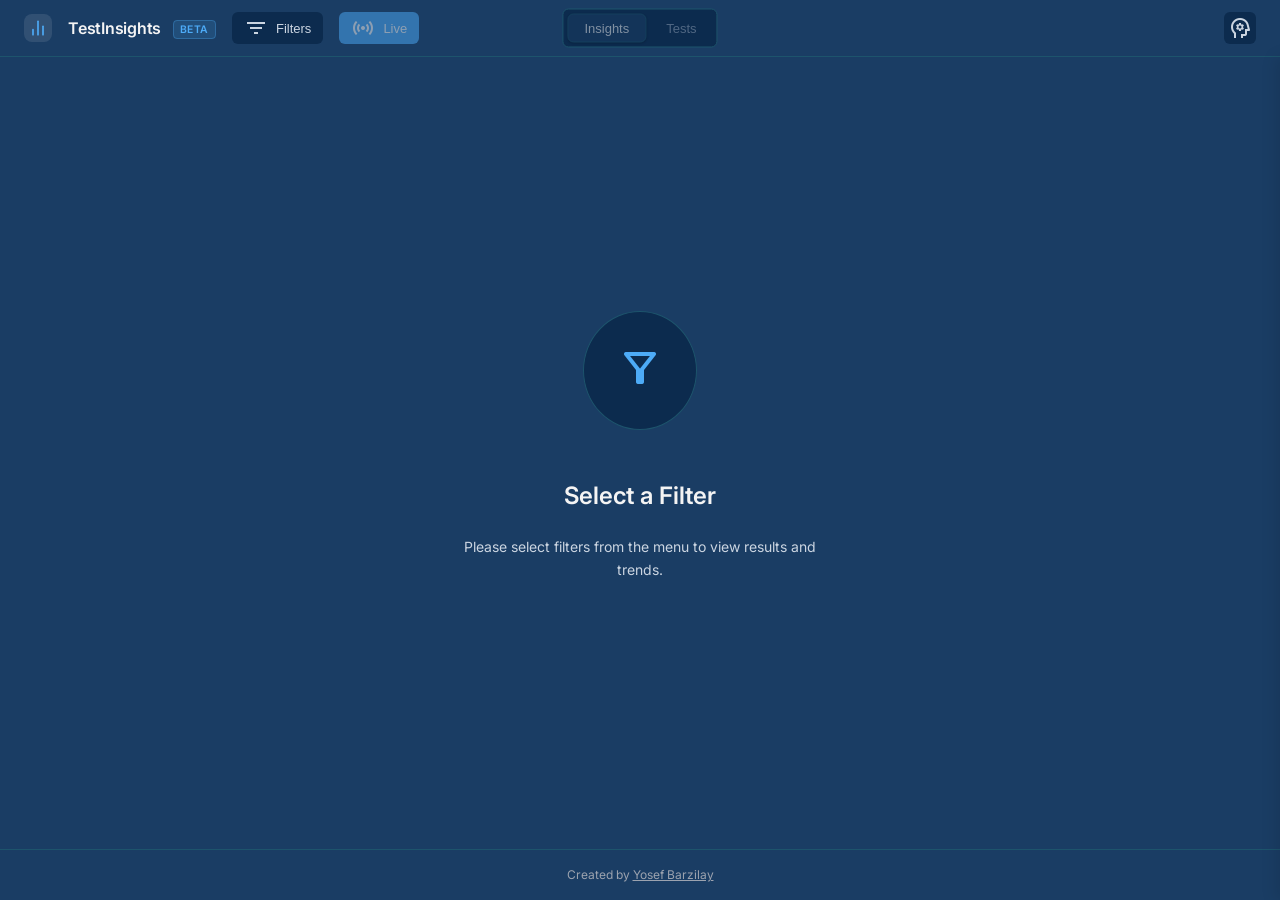
==== commit f3d7ccd0: "change deep think to be notification style" ====
--- a/index.html
+++ b/index.html
@@ -29,7 +29,7 @@
             </div>
             <h2 class="header-title">TestInsights <span class="beta-badge">BETA</span></h2>
             <div class="custom-dropdown" style="position: relative;">
-                <button id="mainFilterBtn" class="btn btn-secondary" onclick="toggleMainFilterMenu(event)">
+                <button id="mainFilterBtn" class="btn btn-secondary" onclick="App.UIManager.toggleMainFilterMenu(event)">
                     <span class="material-symbols-outlined">filter_list</span>
                     Filters
                 </button>
@@ -39,19 +39,19 @@
                         <label class="form-label" style="margin-bottom: 0.5rem;">Saved Filters</label>
                         <div class="dropdown-item" style="display: flex; justify-content: space-between; align-items: center; padding: 0.25rem 0.5rem; border-radius: 4px;">
                             <span>My Daily Check</span>
-                            <button class="btn-icon" style="padding: 0; width: 24px; height: 24px; background: transparent;" onclick="toggleSavedFilterSettings(event)">
+                            <button class="btn-icon" style="padding: 0; width: 24px; height: 24px; background: transparent;" onclick="App.UIManager.toggleSavedFilterSettings(event)">
                                 <span class="material-symbols-outlined" style="font-size: 18px;">more_vert</span>
                             </button>
                         </div>
                         <div class="dropdown-item" style="display: flex; justify-content: space-between; align-items: center; padding: 0.25rem 0.5rem; border-radius: 4px;">
                             <span>Critical Failures</span>
-                            <button class="btn-icon" style="padding: 0; width: 24px; height: 24px; background: transparent;" onclick="toggleSavedFilterSettings(event)">
+                            <button class="btn-icon" style="padding: 0; width: 24px; height: 24px; background: transparent;" onclick="App.UIManager.toggleSavedFilterSettings(event)">
                                 <span class="material-symbols-outlined" style="font-size: 18px;">more_vert</span>
                             </button>
                         </div>
                         <div class="dropdown-item" style="display: flex; justify-content: space-between; align-items: center; padding: 0.25rem 0.5rem; border-radius: 4px;">
                             <span>Performance Watch</span>
-                            <button class="btn-icon" style="padding: 0; width: 24px; height: 24px; background: transparent;" onclick="toggleSavedFilterSettings(event)">
+                            <button class="btn-icon" style="padding: 0; width: 24px; height: 24px; background: transparent;" onclick="App.UIManager.toggleSavedFilterSettings(event)">
                                 <span class="material-symbols-outlined" style="font-size: 18px;">more_vert</span>
                             </button>
                         </div>
@@ -62,31 +62,31 @@
                     </div>
                     <div>
                         <div style="position: relative;">
-                            <input type="text" id="globalRunId" class="form-input" list="globalRunIdOptions" onchange="applyGlobalRunFilters()" placeholder="Run ID" style="padding-right: 30px;">
+                            <input type="text" id="globalRunId" class="form-input" list="globalRunIdOptions" onchange="App.UIManager.applyGlobalRunFilters()" placeholder="Run" style="padding-right: 30px;">
                             <datalist id="globalRunIdOptions"></datalist>
-                            <span id="clearRunIdBtn" class="material-symbols-outlined hidden" onclick="clearFilter('globalRunId')" style="position: absolute; right: 8px; top: 50%; transform: translateY(-50%); font-size: 16px; cursor: pointer; color: var(--text-muted);">close</span>
+                            <span id="clearRunIdBtn" class="material-symbols-outlined hidden" onclick="App.UIManager.clearFilter('globalRunId')" style="position: absolute; right: 8px; top: 50%; transform: translateY(-50%); font-size: 16px; cursor: pointer; color: var(--text-muted);">close</span>
                         </div>
                     </div>
                     <div>
                         <div style="position: relative;">
-                            <select id="globalRunType" class="form-input" onchange="applyGlobalRunFilters()" style="padding-right: 30px;"></select>
-                            <span id="clearRunTypeBtn" class="material-symbols-outlined hidden" onclick="clearFilter('globalRunType')" style="position: absolute; right: 25px; top: 50%; transform: translateY(-50%); font-size: 16px; cursor: pointer; color: var(--text-muted);">close</span>
+                            <select id="globalRunType" class="form-input" onchange="App.UIManager.applyGlobalRunFilters()" style="padding-right: 30px;"></select>
+                            <span id="clearRunTypeBtn" class="material-symbols-outlined hidden" onclick="App.UIManager.clearFilter('globalRunType')" style="position: absolute; right: 25px; top: 50%; transform: translateY(-50%); font-size: 16px; cursor: pointer; color: var(--text-muted);">close</span>
                         </div>
                     </div>
                     <div>
                         <div style="position: relative;">
-                            <select id="globalVersion" class="form-input" onchange="applyGlobalRunFilters()" style="padding-right: 30px;"></select>
-                            <span id="clearVersionBtn" class="material-symbols-outlined hidden" onclick="clearFilter('globalVersion')" style="position: absolute; right: 25px; top: 50%; transform: translateY(-50%); font-size: 16px; cursor: pointer; color: var(--text-muted);">close</span>
+                            <select id="globalVersion" class="form-input" onchange="App.UIManager.applyGlobalRunFilters()" style="padding-right: 30px;"></select>
+                            <span id="clearVersionBtn" class="material-symbols-outlined hidden" onclick="App.UIManager.clearFilter('globalVersion')" style="position: absolute; right: 25px; top: 50%; transform: translateY(-50%); font-size: 16px; cursor: pointer; color: var(--text-muted);">close</span>
                         </div>
                     </div>
                     <div>
                         <div class="custom-dropdown" style="position: relative; width: 100%;">
                             <div style="position: relative;">
-                                <button id="dateFilterBtn" class="form-input date-filter-btn" onclick="toggleDateDropdown(event)" style="width: 100%; padding-right: 30px;">
-                                    <span id="dateFilterText" style="white-space: nowrap; overflow: hidden; text-overflow: ellipsis;">Date Range</span>
-                                    <span class="material-symbols-outlined" style="font-size: 1.2rem; color: var(--text-muted);">calendar_month</span>
+                                <button id="dateFilterBtn" class="form-input date-filter-btn" onclick="App.UIManager.toggleDateDropdown(event)" style="width: 100%; padding-right: 55px; text-align: left; display: flex; align-items: center;">
+                                    <span id="dateFilterText" style="flex: 1; white-space: nowrap; overflow: hidden; text-overflow: ellipsis;">Date</span>
                                 </button>
-                                <span id="clearDateBtn" class="material-symbols-outlined hidden" onclick="clearDateRange(event)" style="position: absolute; right: 30px; top: 50%; transform: translateY(-50%); font-size: 16px; cursor: pointer; color: var(--text-muted); z-index: 10;">close</span>
+                                <span id="clearDateBtn" class="material-symbols-outlined hidden" onclick="App.UIManager.clearDateRange(event)" style="position: absolute; right: 32px; top: 50%; transform: translateY(-50%); font-size: 16px; cursor: pointer; color: var(--text-muted); z-index: 10;">close</span>
+                                <span class="material-symbols-outlined" style="position: absolute; right: 8px; top: 50%; transform: translateY(-50%); font-size: 1.2rem; color: var(--text-muted); pointer-events: none;">calendar_month</span>
                             </div>
                             <div id="dateFilterMenu" class="dropdown-menu"
                                 style="display: none; position: absolute; top: 100%; left: 0; width: 100%; padding: 1rem; margin-top: 0.5rem; z-index: 102;">
@@ -98,7 +98,7 @@
                                         <span style="font-size: 0.875rem;">Last</span>
                                         <input type="number" id="filterLastDays" class="form-input"
                                             style="width: 80px; padding: 0.25rem 0.5rem;" min="1" placeholder="#"
-                                            oninput="handleLastDaysInput()">
+                                            oninput="App.UIManager.handleLastDaysInput()">
                                         <span style="font-size: 0.875rem;">Days</span>
                                     </div>
                                 </div>
@@ -108,33 +108,23 @@
                                         <label style="font-size: 0.75rem; font-weight: 600; color: var(--text-muted);">SPECIFIC
                                             DATES</label>
                                         <button class="btn-icon" style="padding: 2px; height: 20px; width: 20px;"
-                                            onclick="clearDateSelection()" title="Clear Selection">
-                                            <label style="font-size: 0.75rem; font-weight: 600; color: var(--text-muted);">DATE
-                                                RANGE</label>
-                                            <button class="btn-icon" style="padding: 2px; height: 20px; width: 20px;"
-                                                onclick="clearDateRange()" title="Clear Range">
-                                                <span class="material-symbols-outlined" style="font-size: 14px;">close</span>
-                                            </button>
+                                            onclick="App.UIManager.clearDateRange(event)" title="Clear Range">
+                                            <span class="material-symbols-outlined" style="font-size: 14px;">close</span>
+                                        </button>
                                     </div>
                                     <div id="calendarWidget" class="calendar-widget"></div>
                                     <div style="display: flex; flex-direction: column; gap: 0.5rem;">
                                         <div style="display: flex; align-items: center; gap: 0.5rem;">
                                             <span style="font-size: 0.875rem; width: 40px;">From:</span>
                                             <input type="date" id="filterDateFrom" class="form-input"
-                                                onchange="handleDateRangeChange()">
+                                                onchange="App.UIManager.handleDateRangeChange()">
                                         </div>
                                         <div style="display: flex; align-items: center; gap: 0.5rem;">
                                             <span style="font-size: 0.875rem; width: 40px;">To:</span>
                                             <input type="date" id="filterDateTo" class="form-input"
-                                                onchange="handleDateRangeChange()">
+                                                onchange="App.UIManager.handleDateRangeChange()">
                                         </div>
                                     </div>
-                                </div>
-                                <div style="border-top: 1px solid var(--border-color); margin: 0.5rem 0; padding-top: 0.5rem;">
-                                    <label
-                                        style="font-size: 0.75rem; font-weight: 600; color: var(--text-muted); margin-bottom: 0.5rem; display: block;">AVAILABLE
-                                        DATES</label>
-                                    <div id="availableDatesList" style="max-height: 150px; overflow-y: auto;"></div>
                                 </div>
                             </div>
                         </div>
@@ -149,13 +139,17 @@
         <div class="header-center">
             <nav class="nav-tabs-container">
                 <button id="tab-insights" class="tab-btn active disabled"
-                    onclick="switchTab('insights')">Insights</button>
-                <button id="tab-tests" class="tab-btn disabled" onclick="switchTab('tests')">Tests</button>
-                <button id="tab-deepThink" class="tab-btn disabled" onclick="switchTab('deepThink')">Deep
-                    Think</button>
+                    onclick="App.UIManager.switchTab('insights')">Insights</button>
+                <button id="tab-tests" class="tab-btn disabled" onclick="App.UIManager.switchTab('tests')">Tests</button>
             </nav>
         </div>
         <div class="header-right">
+            <div class="notification-btn-container">
+                <button class="btn-icon" onclick="App.UIManager.toggleDeepThink()" title="Deep Think Analysis">
+                    <span class="material-symbols-outlined">psychology</span>
+                </button>
+                <span id="deepThinkBadge" class="notification-badge hidden"></span>
+            </div>
         </div>
     </header>
 
@@ -176,13 +170,19 @@
                     <div class="toolbar">
                         <div id="commonFilterDisplay" style="font-size: 12px; color: var(--text-main);"></div>
                         <div class="actions-container">
+                            <button id="btnAddCustomCard" class="btn-icon hidden" onclick="App.UIManager.openAddCustomCardModal()" title="Add Custom Card">
+                                <span class="material-symbols-outlined">add_box</span>
+                            </button>
                             <button id="btnInsightsSettings" class="btn-icon hidden" onclick="openSettingsModal()" title="Configuration">
                                 <span class="material-symbols-outlined">settings</span>
                             </button>
-                            <button id="btnClearFilters" class="btn-icon hidden" onclick="clearAllFilters()" title="Clear Filters">
+                            <button id="btnClearFilters" class="btn-icon hidden" onclick="App.UIManager.clearAllFilters()" title="Clear Filters">
                                 <span class="material-symbols-outlined">filter_alt_off</span>
                             </button>
-                            <button id="btnAdvancedFilter" class="btn-icon hidden" onclick="openAdvancedFilter()" title="Filter">
+                            <button id="btnCompareRuns" class="btn-icon hidden" onclick="App.UIManager.handleCompareRunsClick()" title="Compare Runs">
+                                <span class="material-symbols-outlined">compare_arrows</span>
+                            </button>
+                            <button id="btnAdvancedFilter" class="btn-icon hidden" onclick="App.UIManager.openAdvancedFilter()" title="Filter" style="display: none;">
                                 <span class="material-symbols-outlined">filter_alt</span>
                             </button>
                             <div id="testsSeparator" class="separator hidden"></div>
@@ -218,57 +218,64 @@
                                 </div>
                             </div>
                         </div>
-                        <div id="content-deepThink" class="hidden">
-                            <div class="deep-think-scroll">
-                                <div id="deepThinkIntro" style="margin-bottom: 1.5rem;">
-                                    <span class="material-symbols-outlined"
-                                        style="font-size: 48px; color: var(--status-skip);">psychology</span>
-                                    <h3 style="margin: 0.5rem 0; color: #111827;">Deep Analysis & Recommendations</h3>
-                                    <p style="color: #6b7280; max-width: 600px; margin: 0 auto;">
-                                        Analyze patterns in your test execution history to identify root causes of
-                                        instability and get actionable recommendations.
-                                    </p>
-                                </div>
-                                <div id="deepThinkResults"
-                                    style="text-align: left; display: none; margin-bottom: 2rem; color: var(--text-main);">
-                                </div>
-
-                                <div style="display: flex; justify-content: center; gap: 1rem;">
-                                    <button id="btnGenerateAnalysis" class="btn btn-primary"
-                                        onclick="generateDeepAnalysis()" style="width: fit-content;">
-                                        <span class="material-symbols-outlined">auto_awesome</span>
-                                        Generate Analysis
-                                    </button>
-                                    <button id="btnExportDeepThink" class="btn btn-secondary hidden"
-                                        onclick="exportDeepThinkToCsv()">
-                                        <span class="material-symbols-outlined">download</span>
-                                        Export Recommendations
-                                    </button>
-                                </div>
-                            </div>
-                        </div>
                     </div>
             </div>
             <!-- Trend Modal -->
             <div id="trendModal" class="modal-overlay hidden">
                 <div class="modal-content"
-                    style="max-width: 1200px; height: 80vh; display: flex; flex-direction: column;">
+                    style="max-width: 900px; height: 650px; display: flex; flex-direction: column;">
                     <div class="modal-header">
                         <h2>Execution Trends</h2>
-                        <button class="close-btn" onclick="closeTrendModal()">&times;</button>
+                        <button class="btn-icon" onclick="App.UIManager.closeTrendModal()"><span class="material-symbols-outlined">close</span></button>
                     </div>
                     <div id="trendChartLarge"
-                        style="flex: 1; width: 100%; display: flex; align-items: flex-end; padding: 20px 0; gap: 2px;">
+                        style="flex: 1; width: 100%; display: flex; align-items: flex-end; padding: 20px 0; gap: 2px; min-height: 0;">
+                    </div>
+                    <div id="trendModalDetails" style="margin-top: 1rem; padding: 1rem; background: var(--bg-body); border: 1px solid var(--border-color); border-radius: var(--radius); min-height: 120px; display: flex; align-items: center; justify-content: center; color: var(--text-secondary); user-select: text;">
+                        <span style="color: var(--text-muted);">Hover over a bar to view details</span>
+                    </div>
+                </div>
+            </div>
+
+            <!-- Run Comparison Modal -->
+            <div id="runComparisonModal" class="modal-overlay hidden">
+                <div class="modal-content" style="max-width: 900px;">
+                    <div class="modal-header">
+                        <h2>Select 2 or 3 Runs to Compare</h2>
+                        <button class="close-btn" onclick="App.UIManager.closeRunComparisonModal()">&times;</button>
+                    </div>
+                    <div style="max-height: 600px; overflow-y: auto;">
+                        <table style="width: 100%; border-collapse: collapse;">
+                            <thead>
+                                <tr>
+                                    <th style="padding: 8px; border-bottom: 1px solid var(--border-color);"></th>
+                                    <th style="text-align: left; padding: 8px; border-bottom: 1px solid var(--border-color);">Run ID</th>
+                                    <th style="text-align: left; padding: 8px; border-bottom: 1px solid var(--border-color);">Date</th>
+                                    <th style="text-align: left; padding: 8px; border-bottom: 1px solid var(--border-color);">Time</th>
+                                    <th style="text-align: right; padding: 8px; border-bottom: 1px solid var(--border-color);">Duration</th>
+                                    <th style="text-align: right; padding: 8px; border-bottom: 1px solid var(--border-color);">Total</th>
+                                    <th style="text-align: right; padding: 8px; border-bottom: 1px solid var(--border-color);">Passed</th>
+                                    <th style="text-align: right; padding: 8px; border-bottom: 1px solid var(--border-color);">Failed</th>
+                                    <th style="text-align: right; padding: 8px; border-bottom: 1px solid var(--border-color);">Skipped</th>
+                                </tr>
+                            </thead>
+                            <tbody id="runsListTableBody"></tbody>
+                        </table>
+                    </div>
+                    <div class="modal-footer" style="display: flex; justify-content: flex-end; margin-top: 1.5rem; padding-top: 1rem; border-top: 1px solid var(--border-color);">
+                        <button class="btn btn-secondary" onclick="App.UIManager.closeRunComparisonModal()">Cancel</button>
+                        <button id="modalCompareBtn" class="btn btn-primary" onclick="App.UIManager.triggerRunComparison()" disabled style="margin-left: 0.5rem;">Compare (0)</button>
                     </div>
                 </div>
             </div>
 
             <!-- Detailed View Modal -->
             <div id="detailModal" class="modal-overlay hidden">
-                <div class="modal-content">
+                <div class="modal-content">                  
+                    
                     <div class="modal-header">
                         <h2 id="modalTitle">Test Details</h2>
-                        <button class="close-btn" onclick="closeModal()">&times;</button>
+                        <button class="close-btn" onclick="App.UIManager.closeModal()">&times;</button>
                     </div>
 
                     <!-- Visualization -->
@@ -359,6 +366,98 @@
                 </div>
             </div>
 
+            <!-- Add Custom Card Modal -->
+            <div id="addCustomCardModal" class="modal-overlay hidden">
+                <div class="modal-content" style="max-width: 500px;">
+                    <div class="modal-header">
+                        <h2 id="customCardModalTitle">Add Custom Card</h2>
+                        <button class="close-btn" onclick="App.UIManager.closeAddCustomCardModal()">&times;</button>
+                        <input type="hidden" id="editingCardId">
+                    </div>
+                    <div class="filter-form">
+                        <div class="form-group">
+                            <label class="form-label">Card Type</label>
+                            <select id="customCardType" class="form-input" onchange="App.UIManager.toggleCustomCardType()"><option value="list">Detailed List</option><option value="distribution">Status Distribution</option><option value="matrix">Test Execution Matrix (Tests vs Runs)</option><option value="run_matrix">Run Execution Matrix (Runs vs Tests)</option></select>
+                        </div>
+                        <div class="form-group">
+                            <label class="form-label">Card Title</label>
+                            <input type="text" id="customCardTitle" class="form-input" placeholder="My Custom View">
+                        </div>
+                        <div class="form-group">
+                            <label class="form-label">Test Name</label>
+                            <input type="text" id="customCardTestName" class="form-input" placeholder="Contains...">
+                        </div>
+                        <div class="form-group">
+                            <label class="form-label">Group</label>
+                            <input type="text" id="customCardGroup" class="form-input" placeholder="Contains..." list="testGroupOptions">
+                        </div>
+                        <div class="form-group">
+                            <label class="form-label">Status</label>
+                            <select id="customCardStatus" class="form-input">
+                                <option value="">All</option>
+                                <option value="passed">Passed</option>
+                                <option value="failed">Failed</option>
+                                <option value="skipped">Skipped</option>
+                            </select>
+                        </div>
+                        <div class="form-group">
+                            <label class="form-label">Run ID</label>
+                            <input type="text" id="customCardRunId" class="form-input" placeholder="Contains...">
+                        </div>
+                        <div class="form-group">
+                            <label class="form-label">Run Type</label>
+                            <select id="customCardRunType" class="form-input"><option value="">All</option></select>
+                        </div>
+                        <div class="form-group">
+                            <label class="form-label">Version</label>
+                            <select id="customCardVersion" class="form-input"><option value="">All</option></select>
+                        </div>
+                        <div class="form-group">
+                            <label class="form-label">Date Range</label>
+                            <div class="form-row">
+                                <input type="date" id="customCardDateFrom" class="form-input">
+                                <span style="align-self: center;">-</span>
+                                <input type="date" id="customCardDateTo" class="form-input">
+                            </div>
+                        </div>
+                        <div class="form-group">
+                            <label class="form-label">Start Time</label>
+                            <div class="form-row">
+                                <input type="time" id="customCardStartTimeMin" class="form-input">
+                                <span style="align-self: center;">-</span>
+                                <input type="time" id="customCardStartTimeMax" class="form-input">
+                            </div>
+                        </div>
+                        <div class="form-group">
+                            <label class="form-label">Duration (sec)</label>
+                            <div class="form-row">
+                                <input type="number" id="customCardDurationMin" class="form-input" placeholder="Min" min="0">
+                                <span style="align-self: center;">-</span>
+                                <input type="number" id="customCardDurationMax" class="form-input" placeholder="Max" min="0">
+                            </div>
+                        </div>
+                        <div class="form-group" id="customCardColumnsGroup">
+                            <label class="form-label">Visible Columns (Max 3)</label>
+                            <div class="columns-selector" style="display: grid; grid-template-columns: 1fr 1fr 1fr; gap: 0.5rem; font-size: 0.85rem;">
+                                <label><input type="checkbox" name="customCardCol" value="testName" checked onchange="App.UIManager.handleCustomCardColumnChange(this)"> Test Name</label>
+                                <label><input type="checkbox" name="customCardCol" value="group" onchange="App.UIManager.handleCustomCardColumnChange(this)"> Group</label>
+                                <label><input type="checkbox" name="customCardCol" value="status" checked onchange="App.UIManager.handleCustomCardColumnChange(this)"> Status</label>
+                                <label><input type="checkbox" name="customCardCol" value="runId" checked onchange="App.UIManager.handleCustomCardColumnChange(this)"> Run ID</label>
+                                <label><input type="checkbox" name="customCardCol" value="runType" onchange="App.UIManager.handleCustomCardColumnChange(this)"> Run Type</label>
+                                <label><input type="checkbox" name="customCardCol" value="version" onchange="App.UIManager.handleCustomCardColumnChange(this)"> Version</label>
+                                <label><input type="checkbox" name="customCardCol" value="date" onchange="App.UIManager.handleCustomCardColumnChange(this)"> Date</label>
+                                <label><input type="checkbox" name="customCardCol" value="start" onchange="App.UIManager.handleCustomCardColumnChange(this)"> Start Time</label>
+                                <label><input type="checkbox" name="customCardCol" value="duration" onchange="App.UIManager.handleCustomCardColumnChange(this)"> Duration</label>
+                            </div>
+                        </div>
+                    </div>
+                    <div style="display: flex; justify-content: flex-end; gap: 1rem; margin-top: 1.5rem;">
+                        <button class="btn btn-secondary" onclick="App.UIManager.closeAddCustomCardModal()">Cancel</button>
+                        <button id="btnSaveCustomCard" class="btn btn-primary" onclick="App.UIManager.saveCustomCard()">Add Card</button>
+                    </div>
+                </div>
+            </div>
+
             <!-- Filter Dropdown -->
             <div id="filterDropdown" class="dropdown-menu"></div>
 
@@ -367,7 +466,7 @@
                 <div class="modal-content" style="max-width: 500px;">
                     <div class="modal-header">
                         <h2>Advanced Filters</h2>
-                        <button class="close-btn" onclick="closeAdvancedFilter()">&times;</button>
+                        <button class="close-btn" onclick="App.UIManager.closeAdvancedFilter()">&times;</button>
                     </div>
                     <div class="filter-form">
                         <div class="form-group">
@@ -414,10 +513,37 @@
                         </div>
                     </div>
                     <div style="display: flex; justify-content: flex-end; gap: 1rem; margin-top: 1.5rem;">
-                        <button class="btn btn-secondary" onclick="clearAdvancedFilters()">Clear All</button>
-                        <button class="btn btn-primary" onclick="applyAdvancedFilters()">Apply Filters</button>
-                    </div>
-                </div>
+                        <button class="btn btn-secondary" onclick="App.UIManager.clearAdvancedFilters()">Clear All</button>
+                        <button class="btn btn-primary" onclick="App.UIManager.applyAdvancedFilters()">Apply Filters</button>
+                    </div>
+                </div>
+            </div>
+        </div>
+    </div>
+
+    <!-- Deep Think Side Panel -->
+    <div id="deepThinkPanel" class="deep-think-panel">
+        <div class="deep-think-header">
+            <h3 style="margin: 0; font-size: 1rem; font-weight: 600; color: var(--text-main);">Deep Think Analysis</h3>
+            <button class="btn-icon" onclick="App.UIManager.toggleDeepThink()"><span class="material-symbols-outlined">close</span></button>
+        </div>
+        <div class="deep-think-scroll" style="flex: 1; overflow-y: auto; padding: 1.5rem;">
+            <div id="deepThinkIntro" style="margin-bottom: 1.5rem; text-align: center;">
+                <span class="material-symbols-outlined" style="font-size: 48px; color: var(--status-skip);">psychology</span>
+                <h3 style="margin: 0.5rem 0; color: var(--text-main); font-size: 1.1rem;">Deep Analysis</h3>
+                <p style="color: var(--text-secondary); font-size: 0.9rem;">
+                    Analyze patterns in your test execution history to identify root causes of instability.
+                </p>
+            </div>
+            <div id="deepThinkResults" style="text-align: left; display: none; margin-bottom: 2rem; color: var(--text-main);"></div>
+            
+            <div style="display: flex; flex-direction: column; gap: 1rem;">
+                <button id="btnGenerateAnalysis" class="btn btn-primary" onclick="App.AnalysisService.generateDeepAnalysis()" style="width: 100%;">
+                    <span class="material-symbols-outlined">auto_awesome</span> Generate Analysis
+                </button>
+                <button id="btnExportDeepThink" class="btn btn-secondary hidden" onclick="App.AnalysisService.exportDeepThinkToCsv()" style="width: 100%;">
+                    <span class="material-symbols-outlined">download</span> Export Recommendations
+                </button>
             </div>
         </div>
     </div>
@@ -427,6 +553,9 @@
         Created by <a href="mailto:yosefb11@gmail.com" style="color: inherit; text-decoration: underline;">Yosef
             Barzilay</a>
     </footer>
+
+    <!-- Custom Tooltip -->
+    <div id="customTooltip" class="custom-tooltip hidden" onmouseenter="App.UIManager.cancelTooltipHide()" onmouseleave="App.UIManager.hideTooltip()"></div>
 
         <script>
             // Insights Configuration Logic
@@ -493,7 +622,13 @@
         <script src="src/client/js/ui/DistributionCard.js"></script>
         <script src="src/client/js/ui/ChartCard.js"></script>
         <script src="src/client/js/ui/TableWidgetCard.js"></script>
-        <script src="src/client/js/app.js"></script>
+        <script src="src/client/js/ui/CustomTableCard.js"></script>
+        <script src="src/client/js/Utils.js"></script>
+        <script src="src/client/js/DataStore.js"></script>
+        <script src="src/client/js/FilterManager.js"></script>
+        <script src="src/client/js/services/AnalysisService.js"></script>
+        <script src="src/client/js/ui/UIManager.js"></script>
+        <script src="src/client/js/app.js"  ></script>
 </body>
 
 </html>
--- a/src/client/css/styles.css
+++ b/src/client/css/styles.css
@@ -300,9 +300,20 @@
 }
 
 .insights-grid {
-    display: grid;
-    grid-template-columns: 1fr;
+    display: flex;
+    flex-direction: column;
     gap: 1rem;
+    align-items: flex-start;
+}
+
+.dashboard-column {
+    flex: 1;
+    display: flex;
+    flex-direction: column;
+    gap: 1rem;
+    min-width: 0;
+    width: 100%;
+    min-height: 50px;
 }
 
 .card {
@@ -320,21 +331,7 @@
 
 @media (min-width: 768px) {
     .insights-grid {
-        grid-template-columns: repeat(2, 1fr);
-    }
-
-    .col-span-2 {
-        grid-column: span 2;
-    }
-}
-
-@media (min-width: 1200px) {
-    .insights-grid {
-        grid-template-columns: repeat(4, 1fr);
-    }
-
-    .span-full {
-        grid-column: 1 / -1;
+        flex-direction: row;
     }
 }
 
@@ -359,19 +356,19 @@
 }
 
 .metric-card .card-value {
-    font-size: 2rem;
+    font-size: 2.75rem;
     line-height: 1;
     margin-bottom: 0.25rem;
 }
 
 .card-value {
-    font-size: 1.75rem;
+    font-size: 2.25rem;
     font-weight: 600;
     color: var(--text-main);
 }
 
 .card-subtext {
-    font-size: 12px;
+    font-size: 0.875rem;
     color: var(--text-secondary);
     margin-top: 0.25rem;
 }
@@ -429,6 +426,39 @@
     position: sticky;
     top: 0;
     z-index: 10;
+}
+
+th .th-content {
+    display: flex;
+    align-items: center;
+    justify-content: space-between;
+    width: 100%;
+    cursor: pointer;
+    user-select: none;
+}
+
+th .th-text {
+    display: flex;
+    align-items: center;
+    gap: 4px;
+}
+
+th .th-actions {
+    display: flex;
+    align-items: center;
+    gap: 2px;
+    opacity: 0;
+    transition: opacity 0.2s;
+}
+
+th:hover .th-actions,
+th .th-actions.active {
+    opacity: 1;
+}
+
+th .sort-indicator {
+    font-size: 14px;
+    color: var(--primary);
 }
 
 td {
@@ -698,6 +728,34 @@
     filter: brightness(1);
 }
 
+#trendChartSmall {
+    min-height: 150px;
+}
+
+.card-placeholder {
+    background-color: rgba(0, 0, 0, 0.02);
+    border: 2px dashed var(--border-color);
+    border-radius: var(--radius);
+    pointer-events: none;
+}
+
+.drag-handle {
+    cursor: grab;
+    opacity: 0.6;
+    transition: all 0.2s;
+}
+
+.drag-handle:hover {
+    opacity: 1;
+    color: var(--text-main);
+    background-color: rgba(0,0,0,0.05);
+    border-radius: 4px;
+}
+
+.drag-handle:active {
+    cursor: grabbing;
+}
+
 /* Table Styles */
 .status-icon-box {
     width: 2rem;
@@ -806,8 +864,8 @@
 .status-legend {
     display: flex;
     justify-content: space-between;
-    margin-bottom: 0.75rem;
-    font-size: 13px;
+    margin-bottom: 1rem;
+    font-size: 0.875rem;
     color: var(--text-secondary);
 }
 
@@ -880,6 +938,26 @@
 
 .btn-icon:hover {
     background-color: var(--border-color);
+}
+
+.btn-icon.active {
+    background-color: var(--primary);
+    color: white;
+}
+
+#btnCompareRuns.active .material-symbols-outlined {
+    position: relative;
+}
+
+#btnCompareRuns.active .material-symbols-outlined::after {
+    content: '';
+    position: absolute;
+    top: 50%;
+    left: -10%;
+    width: 120%;
+    height: 2px;
+    background-color: currentColor;
+    transform: translateY(-50%) rotate(45deg);
 }
 
 .btn-icon:disabled {
@@ -1176,29 +1254,6 @@
     display: none !important;
 }
 
-.trend-chart-controls {
-    position: absolute;
-    bottom: 5px;
-    right: 5px;
-    display: flex;
-    gap: 0.25rem;
-    opacity: 0;
-    transition: opacity 0.2s ease-in-out;
-    background: var(--bg-surface);
-    padding: 4px;
-    border-radius: var(--radius);
-    border: 1px solid var(--border-color);
-    pointer-events: none;
-    z-index: 20;
-    transform: scale(0.6);
-    transform-origin: bottom right;
-}
-
-.trend-chart-container:hover .trend-chart-controls {
-    opacity: 1;
-    pointer-events: auto;
-}
-
 .form-input {
     background-color: var(--bg-body);
     color: var(--text-main);
@@ -1219,4 +1274,98 @@
     padding: 0.25rem;
     border-radius: var(--radius);
     border: 1px solid var(--border-color);
+}
+
+/* Custom Scrollbar */
+::-webkit-scrollbar {
+    width: 6px;
+    height: 6px;
+}
+
+::-webkit-scrollbar-track {
+    background: var(--bg-body);
+}
+
+::-webkit-scrollbar-thumb {
+    background: var(--border-color);
+    border-radius: 3px;
+}
+
+::-webkit-scrollbar-thumb:hover {
+    background: var(--text-muted);
+}
+
+/* Firefox */
+* {
+    scrollbar-width: thin;
+    scrollbar-color: var(--border-color) var(--bg-body);
+}
+
+/* Custom Tooltip */
+.custom-tooltip {
+    position: fixed;
+    background-color: var(--bg-surface);
+    border: 1px solid var(--border-color);
+    border-radius: var(--radius);
+    padding: 1rem;
+    z-index: 2000;
+    box-shadow: 0 10px 15px -3px rgba(0, 0, 0, 0.5);
+    color: var(--text-main);
+    font-size: 0.85rem;
+    min-width: 200px;
+    pointer-events: auto;
+    user-select: text;
+}
+
+/* Deep Think Notification Panel */
+.notification-btn-container {
+    position: relative;
+    display: flex;
+    align-items: center;
+}
+
+.notification-badge {
+    position: absolute;
+    top: 0;
+    right: 0;
+    background-color: var(--status-fail);
+    color: white;
+    border-radius: 50%;
+    width: 14px;
+    height: 14px;
+    font-size: 9px;
+    display: flex;
+    align-items: center;
+    justify-content: center;
+    font-weight: bold;
+    border: 2px solid var(--bg-surface);
+    transform: translate(25%, -25%);
+}
+
+.deep-think-panel {
+    position: fixed;
+    top: 57px; /* Below header */
+    right: 0;
+    bottom: 0;
+    width: 400px;
+    background-color: var(--bg-surface);
+    border-left: 1px solid var(--border-color);
+    box-shadow: -4px 0 15px rgba(0, 0, 0, 0.1);
+    z-index: 900;
+    display: flex;
+    flex-direction: column;
+    transform: translateX(100%);
+    transition: transform 0.3s cubic-bezier(0.4, 0, 0.2, 1);
+}
+
+.deep-think-panel.open {
+    transform: translateX(0);
+}
+
+.deep-think-header {
+    padding: 1rem;
+    border-bottom: 1px solid var(--border-color);
+    display: flex;
+    justify-content: space-between;
+    align-items: center;
 }
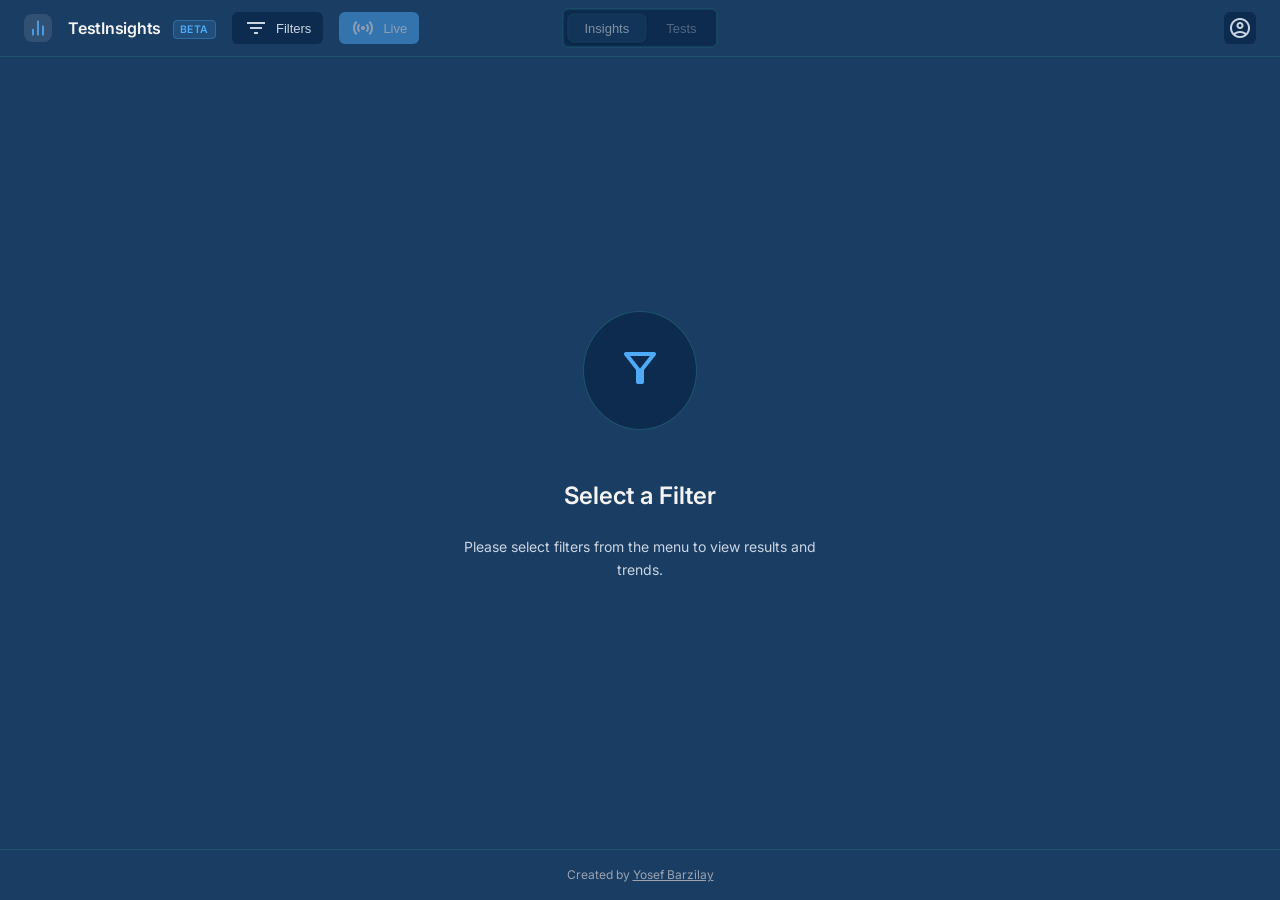
==== commit be9c91cd: "change deep think to button in Insights" ====
--- a/index.html
+++ b/index.html
@@ -144,11 +144,25 @@
             </nav>
         </div>
         <div class="header-right">
-            <div class="notification-btn-container">
-                <button class="btn-icon" onclick="App.UIManager.toggleDeepThink()" title="Deep Think Analysis">
-                    <span class="material-symbols-outlined">psychology</span>
+            <div style="position: relative;">
+                <button id="btnProfile" class="btn-icon" onclick="App.UIManager.toggleProfileMenu(event)" title="User Profile & Settings">
+                    <span class="material-symbols-outlined">account_circle</span>
                 </button>
-                <span id="deepThinkBadge" class="notification-badge hidden"></span>
+                <div id="profileMenu" class="dropdown-menu" style="display: none; position: absolute; top: 100%; right: 0; min-width: 160px; z-index: 102; margin-top: 0.5rem;">
+                    <div class="dropdown-item" style="display: flex; align-items: center;">
+                        <span class="material-symbols-outlined" style="font-size: 18px; margin-right: 8px; color: var(--text-muted);">person</span>
+                        <span>Profile</span>
+                    </div>
+                    <div class="dropdown-item" style="display: flex; align-items: center;">
+                        <span class="material-symbols-outlined" style="font-size: 18px; margin-right: 8px; color: var(--text-muted);">settings</span>
+                        <span>Settings</span>
+                    </div>
+                    <div style="border-top: 1px solid var(--border-color); margin: 0.25rem 0;"></div>
+                    <div class="dropdown-item" style="display: flex; align-items: center; color: var(--status-fail);">
+                        <span class="material-symbols-outlined" style="font-size: 18px; margin-right: 8px;">logout</span>
+                        <span>Logout</span>
+                    </div>
+                </div>
             </div>
         </div>
     </header>
@@ -172,6 +186,9 @@
                         <div class="actions-container">
                             <button id="btnAddCustomCard" class="btn-icon hidden" onclick="App.UIManager.openAddCustomCardModal()" title="Add Custom Card">
                                 <span class="material-symbols-outlined">add_box</span>
+                            </button>
+                            <button id="btnDeepThink" class="btn-icon hidden" onclick="App.UIManager.openDeepThinkModal()" title="Deep Think Analysis">
+                                <span class="material-symbols-outlined">psychology</span>
                             </button>
                             <button id="btnInsightsSettings" class="btn-icon hidden" onclick="openSettingsModal()" title="Configuration">
                                 <span class="material-symbols-outlined">settings</span>
@@ -521,29 +538,31 @@
         </div>
     </div>
 
-    <!-- Deep Think Side Panel -->
-    <div id="deepThinkPanel" class="deep-think-panel">
-        <div class="deep-think-header">
-            <h3 style="margin: 0; font-size: 1rem; font-weight: 600; color: var(--text-main);">Deep Think Analysis</h3>
-            <button class="btn-icon" onclick="App.UIManager.toggleDeepThink()"><span class="material-symbols-outlined">close</span></button>
-        </div>
-        <div class="deep-think-scroll" style="flex: 1; overflow-y: auto; padding: 1.5rem;">
-            <div id="deepThinkIntro" style="margin-bottom: 1.5rem; text-align: center;">
-                <span class="material-symbols-outlined" style="font-size: 48px; color: var(--status-skip);">psychology</span>
-                <h3 style="margin: 0.5rem 0; color: var(--text-main); font-size: 1.1rem;">Deep Analysis</h3>
-                <p style="color: var(--text-secondary); font-size: 0.9rem;">
-                    Analyze patterns in your test execution history to identify root causes of instability.
-                </p>
-            </div>
-            <div id="deepThinkResults" style="text-align: left; display: none; margin-bottom: 2rem; color: var(--text-main);"></div>
-            
-            <div style="display: flex; flex-direction: column; gap: 1rem;">
-                <button id="btnGenerateAnalysis" class="btn btn-primary" onclick="App.AnalysisService.generateDeepAnalysis()" style="width: 100%;">
-                    <span class="material-symbols-outlined">auto_awesome</span> Generate Analysis
-                </button>
-                <button id="btnExportDeepThink" class="btn btn-secondary hidden" onclick="App.AnalysisService.exportDeepThinkToCsv()" style="width: 100%;">
-                    <span class="material-symbols-outlined">download</span> Export Recommendations
-                </button>
+    <!-- Deep Think Modal -->
+    <div id="deepThinkModal" class="modal-overlay hidden">
+        <div class="modal-content" style="max-width: 800px; height: 80vh; display: flex; flex-direction: column;">
+            <div class="modal-header">
+                <h2>Deep Think Analysis</h2>
+                <button class="close-btn" onclick="App.UIManager.closeDeepThinkModal()">&times;</button>
+            </div>
+            <div class="deep-think-scroll" style="flex: 1; overflow-y: auto; padding: 1.5rem;">
+                <div id="deepThinkIntro" style="margin-bottom: 1.5rem; text-align: center;">
+                    <span class="material-symbols-outlined" style="font-size: 48px; color: var(--status-skip);">psychology</span>
+                    <h3 style="margin: 0.5rem 0; color: var(--text-main); font-size: 1.1rem;">Deep Analysis</h3>
+                    <p style="color: var(--text-secondary); font-size: 0.9rem;">
+                        Analyze patterns in your test execution history to identify root causes of instability.
+                    </p>
+                </div>
+                <div id="deepThinkResults" style="text-align: left; display: none; margin-bottom: 2rem; color: var(--text-main);"></div>
+                
+                <div style="display: flex; flex-direction: column; gap: 1rem;">
+                    <button id="btnGenerateAnalysis" class="btn btn-primary" onclick="App.AnalysisService.generateDeepAnalysis()" style="width: 100%;">
+                        <span class="material-symbols-outlined">auto_awesome</span> Generate Analysis
+                    </button>
+                    <button id="btnExportDeepThink" class="btn btn-secondary hidden" onclick="App.AnalysisService.exportDeepThinkToCsv()" style="width: 100%;">
+                        <span class="material-symbols-outlined">download</span> Export Recommendations
+                    </button>
+                </div>
             </div>
         </div>
     </div>
--- a/src/client/css/styles.css
+++ b/src/client/css/styles.css
@@ -1315,57 +1315,4 @@
     min-width: 200px;
     pointer-events: auto;
     user-select: text;
-}
-
-/* Deep Think Notification Panel */
-.notification-btn-container {
-    position: relative;
-    display: flex;
-    align-items: center;
-}
-
-.notification-badge {
-    position: absolute;
-    top: 0;
-    right: 0;
-    background-color: var(--status-fail);
-    color: white;
-    border-radius: 50%;
-    width: 14px;
-    height: 14px;
-    font-size: 9px;
-    display: flex;
-    align-items: center;
-    justify-content: center;
-    font-weight: bold;
-    border: 2px solid var(--bg-surface);
-    transform: translate(25%, -25%);
-}
-
-.deep-think-panel {
-    position: fixed;
-    top: 57px; /* Below header */
-    right: 0;
-    bottom: 0;
-    width: 400px;
-    background-color: var(--bg-surface);
-    border-left: 1px solid var(--border-color);
-    box-shadow: -4px 0 15px rgba(0, 0, 0, 0.1);
-    z-index: 900;
-    display: flex;
-    flex-direction: column;
-    transform: translateX(100%);
-    transition: transform 0.3s cubic-bezier(0.4, 0, 0.2, 1);
-}
-
-.deep-think-panel.open {
-    transform: translateX(0);
-}
-
-.deep-think-header {
-    padding: 1rem;
-    border-bottom: 1px solid var(--border-color);
-    display: flex;
-    justify-content: space-between;
-    align-items: center;
 }
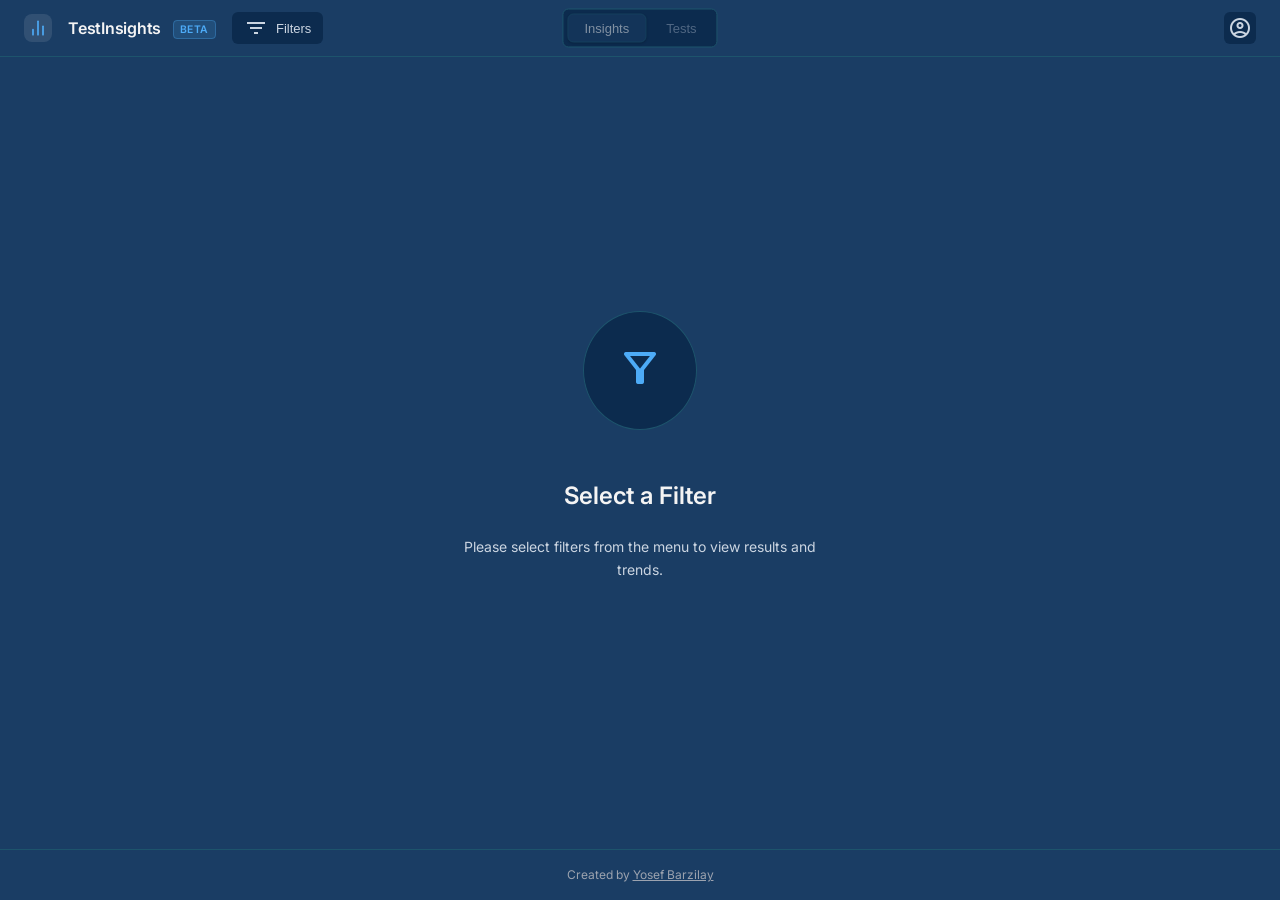
==== commit e00afd26: "some ui changes" ====
--- a/index.html
+++ b/index.html
@@ -35,6 +35,10 @@
                 </button>
                 <div id="mainFilterMenu" class="dropdown-menu"
                     style="display: none; position: absolute; top: 100%; left: 0; right: auto; padding: 1rem; min-width: 280px; flex-direction: column; gap: 1rem; z-index: 101;">
+                    <button class="btn btn-primary" disabled style="width: 100%; justify-content: center; opacity: 0.5; cursor: not-allowed;">
+                        <span class="material-symbols-outlined">sensors</span>
+                        Live
+                    </button>
                     <div style="border-bottom: 1px solid var(--border-color); padding-bottom: 1rem;">
                         <label class="form-label" style="margin-bottom: 0.5rem;">Saved Filters</label>
                         <div class="dropdown-item" style="display: flex; justify-content: space-between; align-items: center; padding: 0.25rem 0.5rem; border-radius: 4px;">
@@ -131,10 +135,6 @@
                     </div>
                 </div>
             </div>
-            <button class="btn btn-primary" disabled style="opacity: 0.5; cursor: not-allowed;">
-                <span class="material-symbols-outlined">sensors</span>
-                Live
-            </button>
         </div>
         <div class="header-center">
             <nav class="nav-tabs-container">
@@ -184,13 +184,16 @@
                     <div class="toolbar">
                         <div id="commonFilterDisplay" style="font-size: 12px; color: var(--text-main);"></div>
                         <div class="actions-container">
-                            <button id="btnAddCustomCard" class="btn-icon hidden" onclick="App.UIManager.openAddCustomCardModal()" title="Add Custom Card">
-                                <span class="material-symbols-outlined">add_box</span>
-                            </button>
                             <button id="btnDeepThink" class="btn-icon hidden" onclick="App.UIManager.openDeepThinkModal()" title="Deep Think Analysis">
                                 <span class="material-symbols-outlined">psychology</span>
                             </button>
-                            <button id="btnInsightsSettings" class="btn-icon hidden" onclick="openSettingsModal()" title="Configuration">
+                            <button id="btnExitEditMode" class="btn btn-primary hidden" onclick="App.UIManager.toggleEditMode()" style="height: 32px; font-size: 13px;">
+                                <span class="material-symbols-outlined" style="font-size: 18px;">check</span> Done
+                            </button>
+                            <button id="btnAddCustomCard" class="btn-icon hidden" onclick="App.UIManager.openAddCustomCardModal()" title="Add Custom Card">
+                                <span class="material-symbols-outlined" style="font-size: 18px;">add_box</span>
+                            </button>
+                            <button id="btnInsightsSettings" class="btn-icon hidden" onclick="App.UIManager.toggleInsightsSettingsMenu(event)" title="Settings">
                                 <span class="material-symbols-outlined">settings</span>
                             </button>
                             <button id="btnClearFilters" class="btn-icon hidden" onclick="App.UIManager.clearAllFilters()" title="Clear Filters">
@@ -203,8 +206,8 @@
                                 <span class="material-symbols-outlined">filter_alt</span>
                             </button>
                             <div id="testsSeparator" class="separator hidden"></div>
-                            <button id="btnExportCsv" class="btn-icon hidden" title="Export CSV">
-                                <span class="material-symbols-outlined">download</span>
+                            <button id="btnTestsSettings" class="btn-icon hidden" onclick="App.UIManager.toggleTestsSettingsMenu(event)" title="Table Settings">
+                                <span class="material-symbols-outlined">settings</span>
                             </button>
                         </div>
                     </div>
@@ -477,6 +480,26 @@
 
             <!-- Filter Dropdown -->
             <div id="filterDropdown" class="dropdown-menu"></div>
+
+            <!-- Insights Settings Menu -->
+            <div id="insightsSettingsMenu" class="dropdown-menu" style="display: none; position: fixed; min-width: 200px; z-index: 1000;">
+                <div class="dropdown-item" onclick="App.UIManager.toggleEditMode()">
+                    <span class="material-symbols-outlined" style="font-size: 18px; margin-right: 8px; color: var(--text-muted);">dashboard_customize</span>
+                    <span>Edit Dashboard</span>
+                </div>
+                <div class="dropdown-item" onclick="openSettingsModal()">
+                    <span class="material-symbols-outlined" style="font-size: 18px; margin-right: 8px; color: var(--text-muted);">tune</span>
+                    <span>Configuration</span>
+                </div>
+            </div>
+
+            <!-- Tests Settings Menu -->
+            <div id="testsSettingsMenu" class="dropdown-menu" style="display: none; position: fixed; min-width: 200px; z-index: 1000;">
+                <div class="dropdown-item" id="btnExportCsv">
+                    <span class="material-symbols-outlined" style="font-size: 18px; margin-right: 8px; color: var(--text-muted);">download</span>
+                    <span>Export CSV</span>
+                </div>
+            </div>
 
             <!-- Advanced Filter Modal -->
             <div id="advancedFilterModal" class="modal-overlay hidden">
--- a/src/client/css/styles.css
+++ b/src/client/css/styles.css
@@ -739,6 +739,28 @@
     pointer-events: none;
 }
 
+.card-actions {
+    position: absolute;
+    top: 8px;
+    right: 8px;
+    z-index: 10;
+    display: flex;
+    gap: 4px;
+    opacity: 0;
+    transition: opacity 0.2s;
+    background: var(--bg-surface);
+    padding: 4px;
+    border-radius: 6px;
+    box-shadow: var(--shadow-sm);
+    border: 1px solid var(--border-color);
+    pointer-events: none;
+}
+
+.insights-grid.edit-mode .card-actions {
+    opacity: 1;
+    pointer-events: auto;
+}
+
 .drag-handle {
     cursor: grab;
     opacity: 0.6;
